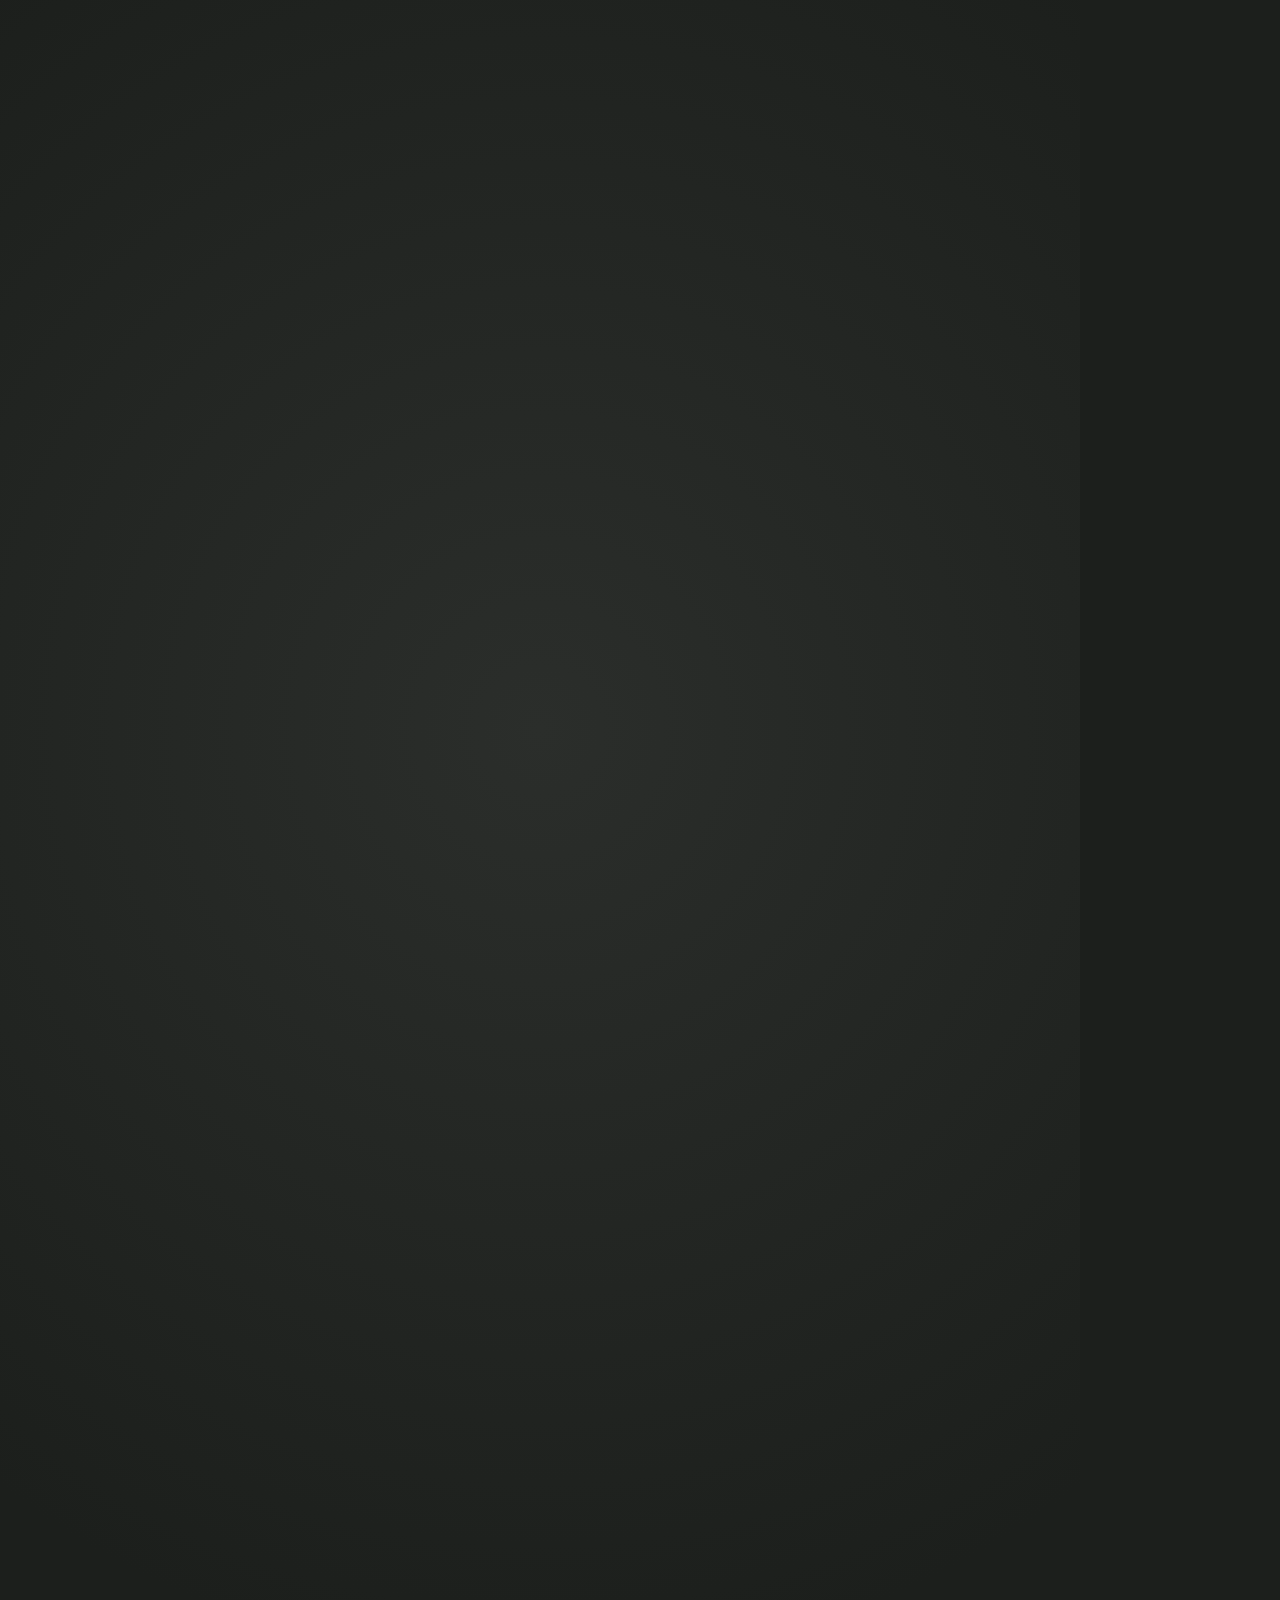
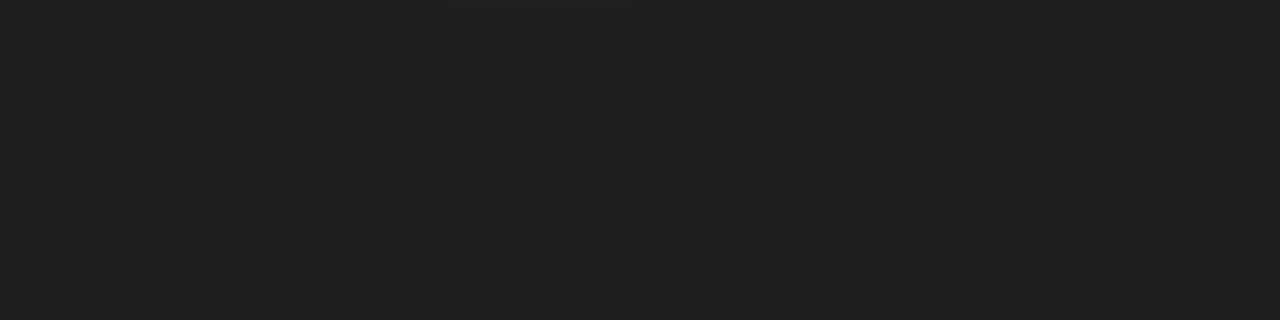
==== promo/comp-15s.html @ 654b8353 "feat: update site hero demo, theme toggle and try-a-question section Co-Authored-By: Claude Opus 5.5" ====
<!doctype html>
<html lang="zh-CN">
<head>
<meta charset="utf-8">
<title>Contexta 15s · 竖屏宣传短片</title>
<!--
  15 秒 1080×1920 竖屏短片的合成页。每一帧都是时间 t 的纯函数：window.__seek(t) 设置画面。
  一镜到底：Logo 的字标落成小程序顶栏 → 划走一个词 → 翻面 → 进入语境题 → 误选与辨析 → 学完印章 → 紫灰从印章处铺满全屏收尾。
  预览：在浏览器打开本文件，加 ?play 自动播放。
-->
<style>
@font-face { font-family: "Satoshi"; src: url("../assets/fonts/satoshi-latin-400-normal.woff2"); font-weight: 400; }
@font-face { font-family: "Satoshi"; src: url("../assets/fonts/satoshi-latin-500-normal.woff2"); font-weight: 500; }
@font-face { font-family: "Satoshi"; src: url("../assets/fonts/satoshi-latin-700-normal.woff2"); font-weight: 700; }
@font-face { font-family: "Satoshi"; src: url("../assets/fonts/satoshi-latin-900-normal.woff2"); font-weight: 900; }
@font-face { font-family: "Jaldi"; src: url("../assets/fonts/jaldi-latin-700-normal.woff2"); font-weight: 700; }
@font-face { font-family: "Tsanger YuYang"; src: url("fonts/tsanger-yuyang-400.subset.woff2"); font-weight: 400; }
@font-face { font-family: "Tsanger YuYang"; src: url("fonts/tsanger-yuyang-700.subset.woff2"); font-weight: 700; }

:root {
  --ivory: #fcf9e8; --canvas: #252825; --outside: #1c1f1c; --surface: #2e312e; --surface-muted: #363a36;
  --ink: #f3f4ef; --ink-2: #c7cbc4; --ink-3: #a5aca3; --line: #4b504b; --line-strong: #687068;
  --accent: #9a90ba; --accent-strong: #b8b0d4; --positive: #7bc7a4; --negative: #e0a095; --favourite: #e5a05c;
  --cn: "Tsanger YuYang", "PingFang SC", sans-serif;
  --en: "Satoshi", "Helvetica Neue", sans-serif;
}
* { box-sizing: border-box; margin: 0; padding: 0; }
html, body { width: 1080px; height: 1920px; overflow: hidden; background: var(--outside); }
body { font-family: var(--en); color: var(--ink); -webkit-font-smoothing: antialiased; }

#frame { position: relative; width: 1080px; height: 1920px; overflow: hidden; background: radial-gradient(120% 70% at 50% 38%, #2b2e2b 0%, var(--outside) 70%); }
#cam { position: absolute; inset: 0; transform-origin: 540px 480px; will-change: transform; }

/* 标题字幕 */
#caps { position: absolute; left: 0; right: 0; top: 150px; height: 240px; }
.cap { position: absolute; left: 0; right: 0; text-align: center; font: 700 84px/1.18 var(--cn); letter-spacing: -0.01em; color: var(--ink); opacity: 0; will-change: transform, opacity, filter; }
.cap small { display: block; margin-top: 18px; font: 400 40px/1.3 var(--cn); color: var(--ink-2); letter-spacing: 0.02em; }
.cap em { font-style: normal; color: var(--accent-strong); }

/* 开场 Logo */
#intro { position: absolute; left: 0; top: 0; width: 1080px; height: 1920px; pointer-events: none; }
#introMark { position: absolute; left: 400px; top: 640px; width: 280px; height: 280px; }
#introMark path { stroke-dasharray: 200; }
#introWord { position: absolute; left: 0; right: 0; top: 960px; text-align: center; font: 700 120px/1 "Jaldi", sans-serif; letter-spacing: 0.04em; color: var(--ivory); transform-origin: 540px 50%; }
#introCn { position: absolute; left: 0; right: 0; top: 1110px; text-align: center; font: 400 46px/1 var(--cn); letter-spacing: 0.3em; color: var(--ink-3); }

/* 手机 */
#phone { position: absolute; left: 50%; top: 440px; width: 390px; height: 860px; margin-left: -195px; transform-origin: 50% 0; }
.device { position: absolute; inset: -10px; border-radius: 62px; background: #111311; box-shadow: 0 60px 120px -30px rgba(0,0,0,.8), inset 0 0 0 2px #3a3d3a; }
.screen { position: absolute; inset: 0; border-radius: 52px; overflow: hidden; background: var(--canvas); }
.sb { height: 50px; display: flex; align-items: center; justify-content: space-between; padding: 6px 30px 0 34px; font: 700 15px/1 -apple-system, "Helvetica Neue", sans-serif; color: var(--ink); }
.sb__island { position: absolute; left: 50%; top: 11px; width: 118px; height: 34px; margin-left: -59px; border-radius: 20px; background: #000; }
.sb__icons { display: flex; gap: 6px; align-items: center; }
.sb__bat { width: 25px; height: 12px; border: 1.5px solid var(--ink-2); border-radius: 4px; padding: 1.5px; } .sb__bat i { display: block; height: 100%; width: 70%; background: var(--ink); border-radius: 1.5px; }
.nav { position: relative; height: 44px; display: flex; align-items: center; justify-content: center; }
.nav__brand { font: 700 23px/1 "Jaldi", sans-serif; letter-spacing: 0.04em; color: var(--ink); padding-top: 3px; }
.capsule { position: absolute; right: 10px; top: 6px; width: 87px; height: 32px; border-radius: 16px; border: 1px solid rgba(255,255,255,.18); background: rgba(0,0,0,.18); display: flex; align-items: center; }
.capsule span { flex: 1; display: flex; justify-content: center; align-items: center; gap: 3px; }
.capsule span + span { border-left: 1px solid rgba(255,255,255,.2); height: 18px; }
.capsule i { width: 4px; height: 4px; border-radius: 50%; background: var(--ink); }
.capsule b { width: 16px; height: 16px; border: 2px solid var(--ink); border-radius: 50%; position: relative; } .capsule b::after { content: ""; position: absolute; inset: 3px; border-radius: 50%; background: var(--ink); }

.status { height: 32px; margin: 18px 18px 12px; display: flex; justify-content: flex-end; align-items: center; gap: 4px; font: 700 13px/1 var(--en); color: var(--ink-2); }
.status__book { font-family: var(--cn); color: var(--accent-strong); font-weight: 700; }
.status__num { color: var(--accent-strong); font-weight: 900; display: inline-block; min-width: 3ch; text-align: center; font-variant-numeric: tabular-nums; }

.stage { position: absolute; left: 14px; right: 14px; top: 156px; height: 590px; perspective: 1400px; }
.layer { position: absolute; top: 0; bottom: 18px; border: 1px solid var(--line); border-radius: 16px; background: var(--surface); }
.layer--b { left: 10px; right: 10px; transform: translateY(16px); background: #262926; }
.layer--m { left: 5px; right: 5px; transform: translateY(8px); background: #2a2d2a; }
.card { position: absolute; left: 0; right: 0; top: 0; bottom: 18px; transform-style: preserve-3d; will-change: transform; }
.face { position: absolute; inset: 0; border-radius: 16px; background: var(--surface); border: 1px solid var(--line); overflow: hidden; backface-visibility: hidden; -webkit-backface-visibility: hidden; box-shadow: 0 24px 40px -24px rgba(0,0,0,.7); }
.front { display: grid; grid-template-rows: 60px 1fr 46px; padding: 8px 16px 12px; }
.front__top { display: flex; justify-content: flex-end; align-items: center; }
.front__word { align-self: center; text-align: center; font: 700 56px/1.1 var(--en); letter-spacing: -0.01em; }
.front__tip { text-align: center; font: 400 12px/1 var(--cn); color: var(--ink-3); align-self: center; letter-spacing: .02em; }
.back { transform: rotateY(180deg); }
.ico { width: 22px; height: 22px; fill: none; stroke: currentColor; stroke-width: 1.7; stroke-linecap: round; stroke-linejoin: round; }
.heart { color: var(--ink-2); } .heart.on { color: var(--favourite); fill: var(--favourite); }

.pane { position: absolute; inset: 0; padding: 18px 18px 16px; display: flex; flex-direction: column; }
.pane > * { flex-shrink: 0; }
.def__head { display: flex; justify-content: space-between; align-items: center; min-height: 44px; }
.def__word { font: 700 36px/1.15 var(--en); }
.def__phon { margin-top: 6px; font: 400 15px/1.5 -apple-system, "Helvetica Neue", sans-serif; color: var(--ink-2); }
.def__phon span { font: 400 12px/1 var(--cn); color: var(--ink-3); margin-right: 4px; }
.def__sense { margin-top: 20px; padding-top: 18px; border-top: 1px solid var(--line); font: 700 19px/1.5 var(--cn); }
.def__sense span { font: 700 14px/1 var(--en); color: var(--accent-strong); margin-right: 6px; }
.rel { margin-top: 16px; display: flex; justify-content: space-between; align-items: baseline; padding-bottom: 12px; border-bottom: 1px solid var(--line); }
.rel + .rel { margin-top: 12px; }
.rel b { font: 700 16px/1.3 var(--en); } .rel span { font: 400 14px/1.4 var(--cn); color: var(--ink-2); } .rel span i { font-style: normal; font-size: 11px; color: var(--ink-3); border: 1px solid var(--line-strong); border-radius: 5px; padding: 1px 6px; margin-right: 8px; }
.btn { margin-top: auto; height: 50px; border-radius: 15px; background: var(--accent); color: var(--canvas); display: flex; align-items: center; justify-content: center; font: 700 16px/1 var(--cn); will-change: transform; }
.btn b { font-family: var(--en); margin: 0 4px; }

.q__meta { display: flex; align-items: center; gap: 8px; font: 700 13px/1 var(--cn); }
.q__book { color: var(--accent-strong); } .q__tag { color: var(--ink-3); font-weight: 400; font-size: 11px; padding: 3px 6px; border: 1px solid var(--line); border-radius: 5px; }
.q__no { margin-left: auto; color: var(--ink-2); font-family: var(--en); }
.q__wrap { overflow: hidden; }
.q__passage { padding-top: 14px; font: 400 16px/1.62 var(--en); }
.mark { position: relative; font-weight: 900; }
.mark::before { content: ""; position: absolute; left: -1px; right: -1px; bottom: 1px; height: 30%; background: rgba(154,144,186,.5); transform-origin: 0 50%; transform: scaleX(var(--hl, 0)); z-index: -1; }
.q__passage { position: relative; z-index: 0; }
.q__prompt { margin-top: 12px; font: 700 16px/1.45 var(--en); }
.choices { margin-top: 12px; display: grid; gap: 8px; }
.choice { position: relative; height: 46px; display: flex; align-items: center; gap: 12px; padding: 0 14px; border: 1px solid var(--line); border-radius: 12px; font: 500 16px/1 var(--en); background: var(--surface); }
.choice > b { font: 700 13px/1 var(--en); color: var(--ink-3); width: 12px; }
.choice .st { margin-left: auto; display: flex; opacity: 0; }
.choice .st .ico { width: 20px; height: 20px; stroke-width: 2.2; }
.compare { margin-top: 12px; padding: 13px 15px; border-radius: 12px; background: var(--surface-muted); font: 400 14px/1.6 var(--cn); color: var(--ink-2); opacity: 0; }
.compare p:first-child { font: 700 13px/1 var(--cn); color: var(--accent-strong); margin-bottom: 8px; }
.compare b { font: 700 14px/1 var(--en); color: var(--ink); }

.done { position: absolute; inset: 0; display: flex; flex-direction: column; align-items: center; justify-content: center; background: rgba(46,49,46,.97); opacity: 0; }
.done img { width: 150px; height: 150px; }
.done__word { margin-top: 18px; font: 700 34px/1.1 var(--en); }
.done__note { margin-top: 6px; font: 400 15px/1.4 var(--cn); color: var(--ink-2); }

.tabbar { position: absolute; left: 0; right: 0; bottom: 0; height: 84px; border-top: 1px solid var(--line); background: var(--surface); display: flex; padding: 8px 10px 26px; }
.tabbar span { flex: 1; display: flex; flex-direction: column; align-items: center; gap: 4px; font: 400 11px/1 var(--cn); color: var(--ink-3); }
.tabbar span.on { color: var(--accent-strong); }
.tabbar .ico { width: 22px; height: 22px; }

/* 手指 */
#finger { position: absolute; left: 0; top: 0; width: 84px; height: 84px; margin: -42px 0 0 -42px; border-radius: 50%; background: rgba(252,249,232,.28); box-shadow: 0 0 0 3px rgba(252,249,232,.55), 0 10px 30px rgba(0,0,0,.35); opacity: 0; will-change: transform, opacity; }
#ripple { position: absolute; left: 0; top: 0; width: 84px; height: 84px; margin: -42px 0 0 -42px; border-radius: 50%; border: 4px solid rgba(252,249,232,.7); opacity: 0; }

/* 收尾 */
#flood { position: absolute; left: 0; top: 0; width: 10px; height: 10px; border-radius: 50%; background: var(--accent); transform: scale(0); }
#end { position: absolute; inset: 0; display: flex; flex-direction: column; align-items: center; justify-content: center; color: var(--canvas); opacity: 0; }
#end svg { width: 200px; height: 200px; }
#end .w { margin-top: 30px; font: 700 110px/1 "Jaldi", sans-serif; letter-spacing: 0.04em; }
#end .c { margin-top: 18px; font: 700 52px/1 var(--cn); letter-spacing: 0.24em; padding-left: 0.24em; }
#end .line { margin-top: 90px; font: 700 62px/1.3 var(--cn); }
#end .search { margin-top: 56px; display: flex; align-items: center; gap: 20px; padding: 26px 44px; border-radius: 999px; background: var(--canvas); color: var(--ink); font: 400 40px/1 var(--cn); }
#end .search b { font-weight: 700; color: var(--accent-strong); }
#end .search svg { width: 44px; height: 44px; stroke: var(--ink-2); }
</style>
</head>
<body>
<div id="frame">
  <div id="cam">

    <div id="phone">
      <div class="device"></div>
      <div class="screen">
        <div class="sb"><span>9:41</span><div class="sb__island"></div><span class="sb__icons">
          <svg width="18" height="12" viewBox="0 0 18 12"><g fill="#f3f4ef"><rect x="0" y="8" width="3" height="4" rx="1"/><rect x="5" y="5.5" width="3" height="6.5" rx="1"/><rect x="10" y="3" width="3" height="9" rx="1"/><rect x="15" y="0" width="3" height="12" rx="1"/></g></svg>
          <span class="sb__bat"><i></i></span></span></div>
        <div class="nav"><span class="nav__brand" id="navBrand">Contexta</span><div class="capsule"><span><i></i><i></i><i></i></span><span><b></b></span></div></div>
        <div class="status"><span class="status__book">托福语境练习 ·</span> <span class="status__num" id="num">127</span> / 1600</div>

        <div class="stage">
          <div class="layer layer--b"></div>
          <div class="layer layer--m"></div>
          <!-- 被划走的上一张卡 -->
          <div class="card" id="cardSkip"><div class="face front">
            <div class="front__top"><svg class="ico heart" viewBox="0 0 24 24"><path d="M12 20.5s-7.5-4.6-7.5-10.2A4.3 4.3 0 0 1 12 7.6a4.3 4.3 0 0 1 7.5 2.7C19.5 15.9 12 20.5 12 20.5Z"/></svg></div>
            <div class="front__word">deliberate</div>
            <div class="front__tip">「 轻触查看语境 · 上滑跳过 」</div>
          </div></div>
          <div class="card" id="card">
            <div class="face front">
              <div class="front__top"><svg class="ico heart" viewBox="0 0 24 24"><path d="M12 20.5s-7.5-4.6-7.5-10.2A4.3 4.3 0 0 1 12 7.6a4.3 4.3 0 0 1 7.5 2.7C19.5 15.9 12 20.5 12 20.5Z"/></svg></div>
              <div class="front__word">prized</div>
              <div class="front__tip">「 轻触查看语境 · 上滑跳过 」</div>
            </div>
            <div class="face back">
              <div class="pane" id="def">
                <div class="def__head"><span class="def__word">prized</span><svg class="ico heart" viewBox="0 0 24 24"><path d="M12 20.5s-7.5-4.6-7.5-10.2A4.3 4.3 0 0 1 12 7.6a4.3 4.3 0 0 1 7.5 2.7C19.5 15.9 12 20.5 12 20.5Z"/></svg></div>
                <p class="def__phon"><span>英</span> [praɪzd]　<span>美</span> [praɪzd]</p>
                <p class="def__sense"><span>adj.</span>珍贵的；备受重视的</p>
                <div class="rel"><b>prize</b><span><i>词族</i>珍视；奖项</span></div>
                <div class="rel"><b>highly prized</b><span><i>搭配</i>备受珍视的</span></div>
                <div class="btn" id="startBtn">开始学习 · <b>6</b> 道题</div>
              </div>
              <div class="pane" id="q" style="opacity:0">
                <div class="q__meta"><span class="q__book">托福语境练习</span><span class="q__tag">非官方内容</span><span class="q__no">3 / 6</span></div>
                <div class="q__wrap" id="qwrap"><p class="q__passage">The library keeps several handwritten field journals in a climate-controlled room because researchers still consider them highly <span class="mark" id="mark">prized</span> records of the region’s early plant life.</p></div>
                <p class="q__prompt">The word “prized” in the passage is closest in meaning to:</p>
                <div class="choices">
                  <div class="choice" id="chA"><b>A</b>valued<span class="st"><svg class="ico" viewBox="0 0 24 24"><path d="m5 12.5 4.5 4.5L19 7.5"/></svg></span></div>
                  <div class="choice" id="chB"><b>B</b>universal</div>
                  <div class="choice" id="chC"><b>C</b>uncommon<span class="st"><svg class="ico" viewBox="0 0 24 24"><path d="M6.5 6.5l11 11M17.5 6.5l-11 11"/></svg></span></div>
                  <div class="choice" id="chD"><b>D</b>preserved</div>
                </div>
                <div class="compare" id="compare"><p>最强迷惑项对比</p><p><b>uncommon</b> 只说“不常见”；<b>prized</b> 强调“被珍惜、被认为有价值”，对应 valued。</p></div>
              </div>
              <div class="done" id="done"><img id="stamp" src="../assets/img/completion-stamp.webp" alt=""><p class="done__word">prized</p><p class="done__note">题组完成 · 已计入学完</p></div>
            </div>
          </div>
        </div>

        <div class="tabbar">
          <span><svg class="ico" viewBox="0 0 24 24"><path d="M12 20.5s-7.5-4.6-7.5-10.2A4.3 4.3 0 0 1 12 7.6a4.3 4.3 0 0 1 7.5 2.7C19.5 15.9 12 20.5 12 20.5Z"/></svg>收藏</span>
          <span class="on"><svg class="ico" viewBox="0 0 24 24"><path d="M4 8.5 12 4l8 4.5-8 4.5-8-4.5Z"/><path d="m4 12.5 8 4.5 8-4.5M4 16.5 12 21l8-4.5"/></svg>学习</span>
          <span><svg class="ico" viewBox="0 0 24 24"><circle cx="12" cy="12" r="8.5"/><circle cx="12" cy="12" r="4.5"/><circle cx="12" cy="12" r="1" fill="currentColor"/></svg>今日</span>
          <span><svg class="ico" viewBox="0 0 24 24"><circle cx="12" cy="8.5" r="3.8"/><path d="M4.5 20c1.3-3.6 4.2-5.4 7.5-5.4s6.2 1.8 7.5 5.4"/></svg>我的</span>
        </div>
      </div>
    </div>

    <div id="ripple"></div>
    <div id="finger"></div>
  </div>

  <div id="caps">
      <div class="cap" data-c="0">选一个词<small>不想学，划走就换</small></div>
      <div class="cap" data-c="1">先认识它<small>音标 · 释义 · 搭配</small></div>
      <div class="cap" data-c="2">再放进<em>语境</em>里练<small>每个词，一组语境题</small></div>
      <div class="cap" data-c="3">选错了？<small>马上告诉你为什么</small></div>
      <div class="cap" data-c="4">这个词，学完了<small>进度只增不减</small></div>
    </div>

  <div id="intro">
    <svg id="introMark" viewBox="0 0 100 100">
      <g fill="none" stroke="#fcf9e8" stroke-linecap="round" transform="matrix(1.12 0 0 1.12 -6 -6)"><path id="arc" d="M69 26 A31 31 0 1 1 27 67" stroke-width="4.2"/></g>
      <g fill="#fcf9e8" transform="matrix(1.12 0 0 1.12 -6 -6)">
        <circle class="dot" cx="67" cy="34" r="3.4" opacity="0.42"/><circle class="dot" cx="58" cy="43" r="4.5" opacity="0.62"/><circle class="dot" cx="48" cy="53" r="5.6" opacity="0.82"/><circle class="dot" cx="36" cy="65" r="7.2"/>
      </g>
    </svg>
    <div id="introWord">Contexta</div>
    <div id="introCn">语境自修</div>
  </div>

  <div id="flood"></div>
  <div id="end">
    <svg viewBox="0 0 100 100"><g fill="none" stroke="#252825" stroke-linecap="round" transform="matrix(1.12 0 0 1.12 -6 -6)"><path d="M69 26 A31 31 0 1 1 27 67" stroke-width="4.2"/></g><g fill="#252825" transform="matrix(1.12 0 0 1.12 -6 -6)"><circle cx="67" cy="34" r="3.4" opacity="0.42"/><circle cx="58" cy="43" r="4.5" opacity="0.62"/><circle cx="48" cy="53" r="5.6" opacity="0.82"/><circle cx="36" cy="65" r="7.2"/></g></svg>
    <div class="w">Contexta</div>
    <div class="c">语境自修</div>
    <div class="line">把单词放回语境里练</div>
    <div class="search"><svg viewBox="0 0 24 24" fill="none" stroke-width="2" stroke-linecap="round"><circle cx="11" cy="11" r="6.5"/><path d="m16 16 4 4"/></svg>微信搜索 <b>语境自修</b></div>
  </div>
</div>

<script>
(() => {
  const $ = (id) => document.getElementById(id)
  const clamp = (v, a = 0, b = 1) => Math.min(b, Math.max(a, v))
  const lerp = (a, b, u) => a + (b - a) * u
  const seg = (t, a, b) => clamp((t - a) / (b - a))
  const outExpo = (u) => (u >= 1 ? 1 : 1 - Math.pow(2, -10 * u))
  const outQuart = (u) => 1 - Math.pow(1 - u, 4)
  const inOut = (u) => (u < 0.5 ? 8 * u ** 4 : 1 - Math.pow(-2 * u + 2, 4) / 2)
  const outBack = (u, s = 1.6) => 1 + (s + 1) * Math.pow(u - 1, 3) + s * Math.pow(u - 1, 2)
  // 阻尼弹簧：0→1，带一次轻微过冲
  const spring = (u, z = 0.55, w = 14) => (u <= 0 ? 0 : 1 - Math.exp(-z * w * u) * Math.cos(w * Math.sqrt(1 - z * z) * u))

  const S = 1.8                       // 手机缩放
  const PH = { x: 540 - 195 * S, y: 440 } // 手机左上角（帧坐标）
  const P = (x, y) => [PH.x + x * S, PH.y + y * S] // 屏幕坐标 → 帧坐标

  const caps = [...document.querySelectorAll('.cap')]
  const CAP_WINDOWS = [[2.15, 3.75], [3.75, 5.55], [5.55, 8.3], [8.3, 11.0], [11.0, 12.8]]

  // 手指路径关键帧：[时间, 屏幕x, 屏幕y, 按下]
  const FINGER = [
    [2.2, 300, 760, 0], [2.55, 195, 520, 0], [2.65, 195, 520, 1], [3.05, 195, 260, 1], [3.15, 205, 230, 0],
    [3.7, 205, 440, 0], [3.95, 195, 470, 0], [4.05, 195, 470, 1], [4.2, 195, 470, 0],
    [4.9, 220, 690, 0], [5.15, 195, 700, 0], [5.25, 195, 700, 1], [5.4, 195, 700, 0],
    [7.2, 260, 640, 0], [7.75, 120, 0, 0], [7.85, 120, 0, 1], [8.0, 120, 0, 0], [8.7, 330, 900, 0],
  ]
  let choiceCY = 0

  function finger(t) {
    if (t < FINGER[0][0] || t > FINGER[FINGER.length - 1][0]) return null
    let i = 0
    while (i < FINGER.length - 2 && t > FINGER[i + 1][0]) i++
    const [t0, x0, y0r, p0] = FINGER[i], [t1, x1, y1r, p1] = FINGER[i + 1]
    const y0 = y0r === 0 ? choiceCY : y0r, y1 = y1r === 0 ? choiceCY : y1r
    const u = inOut(seg(t, t0, t1))
    const press = p0 && p1 ? 1 : lerp(p0, p1, u)
    return { x: lerp(x0, x1, u), y: lerp(y0, y1, u), press }
  }

  function seek(t) {
    // ---- 开场：Logo 描线、点聚合，字标落成小程序顶栏 ----
    const arc = outQuart(seg(t, 0.1, 0.9))
    $('arc').style.strokeDashoffset = 200 * (1 - arc)
    document.querySelectorAll('.dot').forEach((d, i) => {
      const u = spring(seg(t, 0.45 + i * 0.1, 1.1 + i * 0.1) * 1.1)
      d.style.transformOrigin = d.getAttribute('cx') + 'px ' + d.getAttribute('cy') + 'px'
      d.style.transform = `scale(${u})`
    })
    const wIn = outExpo(seg(t, 0.75, 1.3))
    const fly = inOut(seg(t, 1.45, 2.25))
    const [bx, by] = P(195, 50 + 22)
    const word = $('introWord')
    const s1 = lerp(1, 23 * S / 120, fly)
    word.style.opacity = wIn
    word.style.transform = `translate(0, ${lerp(0, by - 1020, fly) + (1 - wIn) * 30}px) scale(${s1})`
    $('introMark').style.opacity = 1 - outQuart(seg(t, 1.45, 1.85))
    $('introMark').style.transform = `translateY(${-fly * 120}px) scale(${1 - fly * 0.3})`
    $('introCn').style.opacity = wIn * (1 - outQuart(seg(t, 1.4, 1.75)))
    $('intro').style.visibility = t > 2.3 ? 'hidden' : 'visible'
    $('navBrand').style.opacity = t > 2.25 ? 1 : 0

    // 手机从字标周围生长出来
    const grow = outExpo(seg(t, 1.5, 2.4))
    const phone = $('phone')
    phone.style.opacity = grow
    phone.style.transform = `translateY(${(1 - grow) * 140}px) scale(${S * lerp(0.92, 1, grow)})`

    // ---- 字幕 ----
    caps.forEach((c, i) => {
      const [a, b] = CAP_WINDOWS[i]
      const inU = outExpo(seg(t, a, a + 0.5)), outU = outQuart(seg(t, b - 0.3, b))
      const last = i === caps.length - 1
      const o = inU * (1 - (last ? outQuart(seg(t, 12.75, 13.1)) : outU))
      c.style.opacity = o
      c.style.transform = `translateY(${(1 - inU) * 40 - outU * 30}px)`
      c.style.filter = `blur(${(1 - inU) * 8 + outU * 6}px)`
    })

    // ---- 划走 deliberate ----
    const drag = inOut(seg(t, 2.65, 3.05)), throwU = outQuart(seg(t, 3.0, 3.45))
    $('cardSkip').style.transform = `translateY(${-drag * 150 - throwU * 760}px) rotate(${-drag * 3 - throwU * 6}deg)`
    $('cardSkip').style.opacity = 1 - seg(t, 3.25, 3.45)
    $('cardSkip').style.visibility = t > 3.45 ? 'hidden' : 'visible'
    const rise = outExpo(seg(t, 3.0, 3.6))
    const card = $('card')

    // ---- 翻面 ----
    const flip = seg(t, 4.05, 4.75)
    const flipE = flip <= 0 ? 0 : spring(flip * 1.25, 0.72, 11)
    const lift = Math.sin(Math.PI * clamp(flip)) * 30
    card.style.transform = `translateY(${(1 - rise) * 16}px) scale(${lerp(0.97, 1, rise)}) translateZ(${lift}px) rotateY(${flipE * 180}deg)`
    card.style.visibility = t < 2.9 ? 'hidden' : 'visible'

    // ---- 按下「开始学习」→ 题目 ----
    const btnPress = t > 5.25 && t < 5.45 ? 1 : 0
    $('startBtn').style.transform = `scale(${1 - btnPress * 0.04})`
    const toQ = outExpo(seg(t, 5.4, 6.0))
    $('def').style.opacity = 1 - toQ
    $('def').style.transform = `translateY(${-toQ * 18}px)`
    $('def').style.filter = `blur(${toQ * 5}px)`
    const q = $('q')
    q.style.opacity = toQ
    q.style.transform = `translateY(${(1 - toQ) * 26}px)`
    $('mark').style.setProperty('--hl', outQuart(seg(t, 6.25, 6.85)))

    // ---- 作答 ----
    const rect = $('chC').getBoundingClientRect()
    const sRect = phone.querySelector('.screen').getBoundingClientRect()
    const sc = sRect.width / 390
    choiceCY = (rect.top + rect.height / 2 - sRect.top) / sc
    const wrong = t >= 7.85, right = t >= 8.25
    const C = $('chC'), A = $('chA')
    C.style.borderColor = wrong ? 'var(--negative)' : ''
    C.style.color = wrong ? 'var(--negative)' : ''
    C.style.background = wrong ? 'rgba(224,160,149,.08)' : ''
    C.querySelector('b').style.color = wrong ? 'inherit' : ''
    C.querySelector('.st').style.opacity = wrong ? 1 : 0
    C.querySelector('.st').style.transform = `scale(${wrong ? outBack(seg(t, 7.85, 8.15)) : 0.4})`
    C.style.transform = `translateX(${wrong ? Math.sin((t - 7.85) * 40) * 6 * (1 - seg(t, 7.85, 8.25)) : 0}px)`
    A.style.borderColor = right ? 'var(--positive)' : ''
    A.style.color = right ? 'var(--positive)' : ''
    A.style.background = right ? 'rgba(123,199,164,.08)' : ''
    A.querySelector('b').style.color = right ? 'inherit' : ''
    A.querySelector('.st').style.opacity = right ? 1 : 0
    A.querySelector('.st').style.transform = `scale(${right ? outBack(seg(t, 8.25, 8.55)) : 0.4})`
    const dim = outQuart(seg(t, 8.25, 8.6))
    $('chB').style.opacity = $('chD').style.opacity = 1 - dim * 0.45
    const col = inOut(seg(t, 8.6, 9.2))
    const qw = $('qwrap'); qw.style.height = ''; const natural = qw.scrollHeight
    qw.style.height = t < 8.6 ? '' : `${lerp(natural, 0, col)}px`
    $('qwrap').style.opacity = 1 - col
    const cmp = outExpo(seg(t, 9.0, 9.6))
    $('compare').style.opacity = cmp
    $('compare').style.transform = `translateY(${(1 - cmp) * 24}px)`

    // ---- 学完 ----
    const done = outQuart(seg(t, 11.05, 11.4))
    $('done').style.opacity = done
    const st = seg(t, 11.2, 11.75)
    $('stamp').style.opacity = clamp(st * 4)
    $('stamp').style.transform = `scale(${lerp(1.9, 1, spring(st, 0.5, 13))}) rotate(${lerp(-18, -8, outQuart(st))}deg)`
    const num = $('num')
    const bump = seg(t, 11.7, 12.1)
    num.textContent = t >= 11.7 ? '128' : '127'
    num.style.transform = `translateY(${t >= 11.7 ? (1 - outBack(bump)) * 10 : 0}px)`
    num.style.opacity = t >= 11.7 ? clamp(bump * 3) : 1

    // ---- 镜头 ----
    const pushQ = inOut(seg(t, 5.5, 6.3)) - inOut(seg(t, 10.6, 11.2))
    const pushC = inOut(seg(t, 9.1, 9.9)) - inOut(seg(t, 10.4, 11.0))
    const settle = (t > 7.85 && t < 8.3) ? Math.sin((t - 7.85) * 50) * 3 * (1 - seg(t, 7.85, 8.3)) : 0
    const drift = Math.sin(t * 0.9) * 4
    const camS = 1 + pushQ * 0.06 + pushC * 0.08
    const camY = -pushQ * 10 - pushC * 40 + drift
    $('cam').style.transform = `translate(${settle}px, ${camY}px) scale(${camS})`

    // ---- 手指 ----
    const f = finger(t)
    const fe = $('finger'), rp = $('ripple')
    if (f) {
      const [fx, fy] = P(f.x, f.y)
      const vis = clamp(Math.min(seg(t, FINGER[0][0], FINGER[0][0] + 0.25), 1 - seg(t, 8.4, 8.7)))
      fe.style.opacity = vis
      fe.style.transform = `translate(${fx}px, ${fy}px) scale(${1 - f.press * 0.18})`
    } else fe.style.opacity = 0
    const taps = [2.65, 4.05, 5.25, 7.85]
    const last = taps.filter((x) => t >= x).pop()
    if (last !== undefined && t - last < 0.5) {
      const u = (t - last) / 0.5
      const fk = finger(last)
      const [rx, ry] = P(fk.x, fk.y)
      rp.style.opacity = (1 - u) * 0.9
      rp.style.transform = `translate(${rx}px, ${ry}px) scale(${0.6 + outQuart(u) * 1.6})`
    } else rp.style.opacity = 0

    // ---- 收尾：紫灰从印章处铺满全屏 ----
    const fl = inOut(seg(t, 12.8, 13.55))
    const stampR = $('stamp').getBoundingClientRect()
    const fx = stampR.left + stampR.width / 2, fy = stampR.top + stampR.height / 2
    const flood = $('flood')
    flood.style.left = fx - 5 + 'px'
    flood.style.top = fy - 5 + 'px'
    flood.style.transform = `scale(${fl * 460})`
    const end = $('end')
    const eu = outExpo(seg(t, 13.15, 13.8))
    end.style.opacity = eu
    end.style.transform = `translateY(${(1 - eu) * 40}px)`
    ;[...end.children].forEach((el, i) => {
      const u = outExpo(seg(t, 13.15 + i * 0.08, 13.8 + i * 0.08))
      el.style.opacity = u
      el.style.transform = `translateY(${(1 - u) * 36}px)`
    })
  }

  window.__seek = seek
  window.__duration = 15
  window.__ready = document.fonts.ready.then(() => new Promise((r) => {
    const img = $('stamp'); if (img.complete) r(); else img.onload = r
  }))
  seek(0)
  if (location.search.includes('play')) {
    const t0 = performance.now()
    const tick = () => { const t = ((performance.now() - t0) / 1000) % 15; seek(t); requestAnimationFrame(tick) }
    requestAnimationFrame(tick)
  }
})()
</script>
</body>
</html>
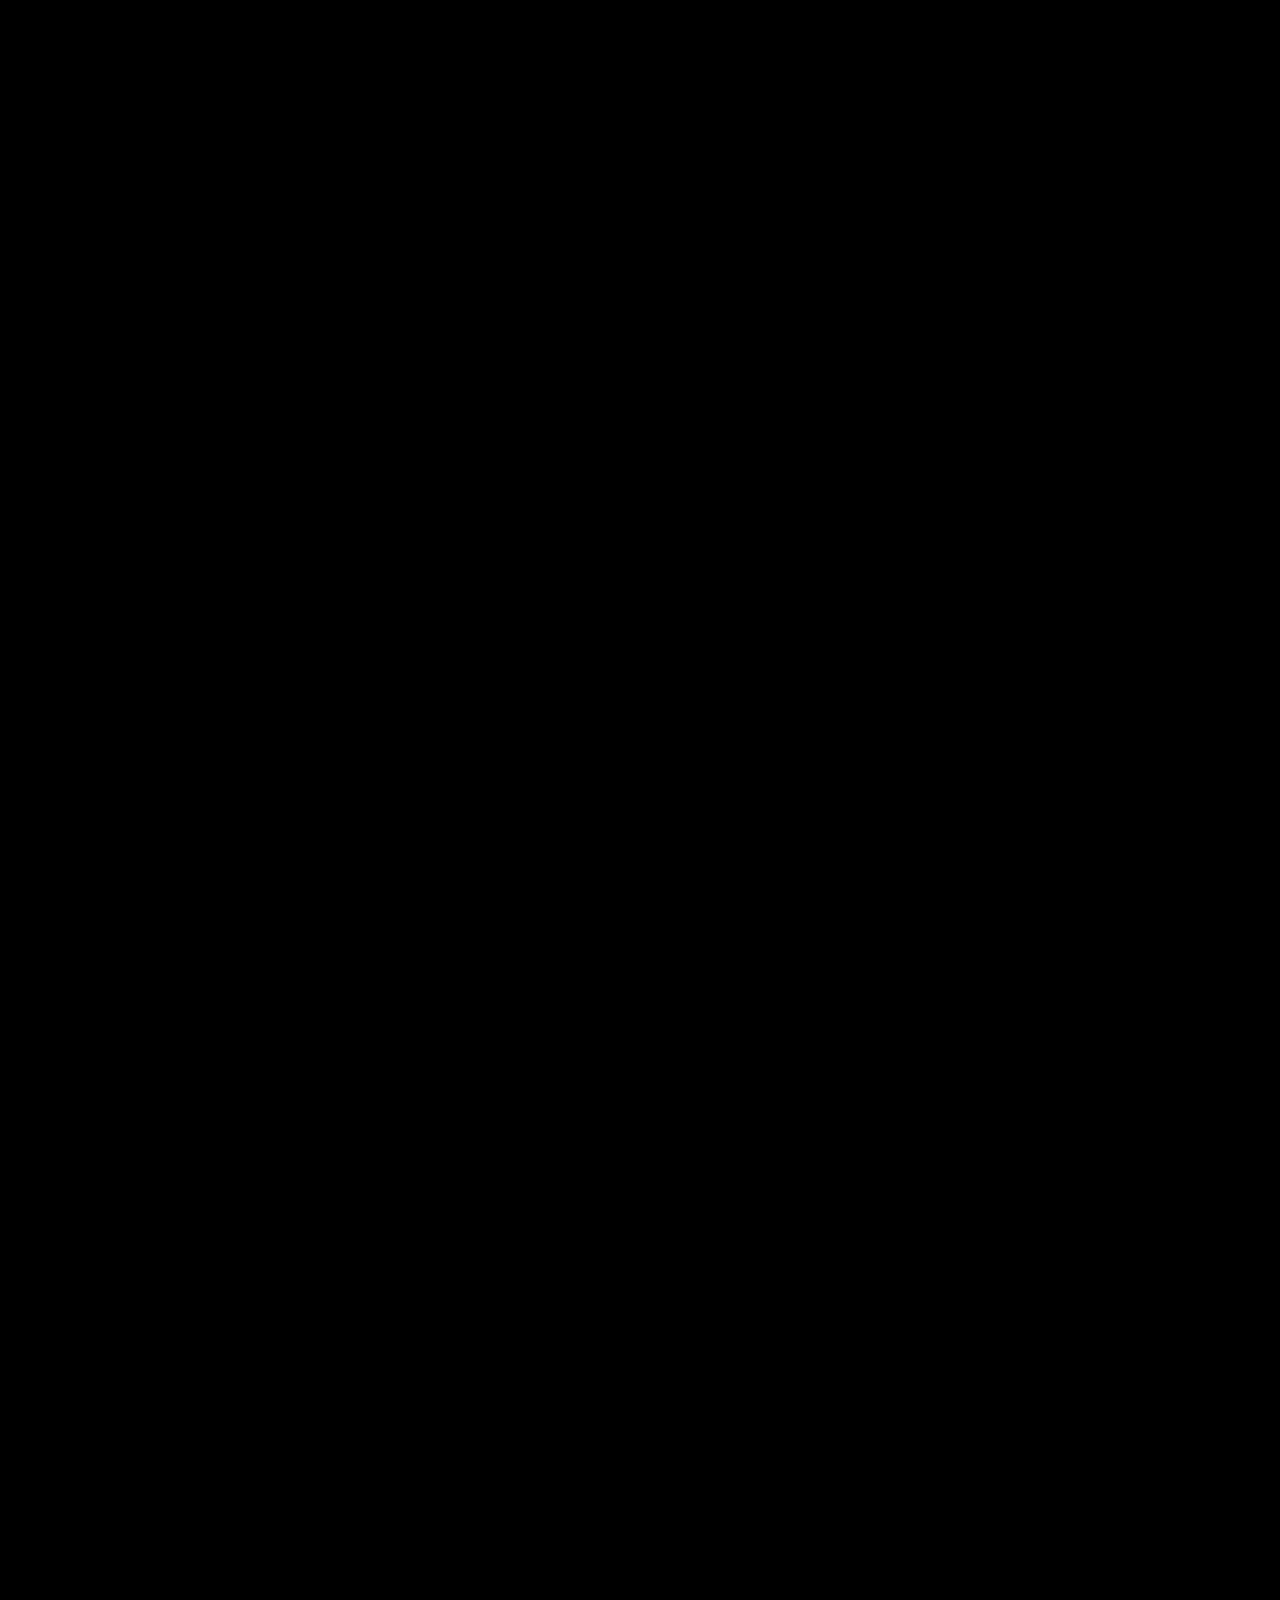
==== commit 0a77f6ff: "feat: add 30s buddy promo video (v4) and keep earlier cuts - comp-v4.html / audio-v4.py: learning-bu" ====
--- a/promo/comp-15s.html
+++ b/promo/comp-15s.html
@@ -2,11 +2,13 @@
 <html lang="zh-CN">
 <head>
 <meta charset="utf-8">
-<title>Contexta 15s · 竖屏宣传短片</title>
+<title>Contexta 15s · 竖屏宣传短片 v2</title>
 <!--
-  15 秒 1080×1920 竖屏短片的合成页。每一帧都是时间 t 的纯函数：window.__seek(t) 设置画面。
-  一镜到底：Logo 的字标落成小程序顶栏 → 划走一个词 → 翻面 → 进入语境题 → 误选与辨析 → 学完印章 → 紫灰从印章处铺满全屏收尾。
-  预览：在浏览器打开本文件，加 ?play 自动播放。
+  15 秒 1080×1920 竖屏短片 v2。每一帧都是时间 t 的纯函数：window.__seek(t)。
+  一镜到底：满屏 evidence → 拉远成句中一词 → 3 秒判断「是动词吗」→ 揭晓主谓宾
+  → 马克笔扩成色块，三句真实语境快切 → 最后一句收进小程序 → 误选与辨析 → 紫灰铺满收尾。
+  句子与题目全部取自 contexta-server 本地库中已审核（approved）的 evidence / analyze 内容。
+  预览：浏览器打开本文件并加 ?play。
 -->
 <style>
 @font-face { font-family: "Satoshi"; src: url("../assets/fonts/satoshi-latin-400-normal.woff2"); font-weight: 400; }
@@ -20,216 +22,171 @@
 :root {
   --ivory: #fcf9e8; --canvas: #252825; --outside: #1c1f1c; --surface: #2e312e; --surface-muted: #363a36;
   --ink: #f3f4ef; --ink-2: #c7cbc4; --ink-3: #a5aca3; --line: #4b504b; --line-strong: #687068;
-  --accent: #9a90ba; --accent-strong: #b8b0d4; --positive: #7bc7a4; --negative: #e0a095; --favourite: #e5a05c;
+  --accent: #9a90ba; --accent-strong: #b8b0d4; --positive: #7bc7a4; --negative: #e0a095;
   --cn: "Tsanger YuYang", "PingFang SC", sans-serif;
   --en: "Satoshi", "Helvetica Neue", sans-serif;
 }
 * { box-sizing: border-box; margin: 0; padding: 0; }
-html, body { width: 1080px; height: 1920px; overflow: hidden; background: var(--outside); }
+html, body { width: 1080px; height: 1920px; overflow: hidden; background: #000; }
 body { font-family: var(--en); color: var(--ink); -webkit-font-smoothing: antialiased; }
-
-#frame { position: relative; width: 1080px; height: 1920px; overflow: hidden; background: radial-gradient(120% 70% at 50% 38%, #2b2e2b 0%, var(--outside) 70%); }
-#cam { position: absolute; inset: 0; transform-origin: 540px 480px; will-change: transform; }
-
-/* 标题字幕 */
-#caps { position: absolute; left: 0; right: 0; top: 150px; height: 240px; }
-.cap { position: absolute; left: 0; right: 0; text-align: center; font: 700 84px/1.18 var(--cn); letter-spacing: -0.01em; color: var(--ink); opacity: 0; will-change: transform, opacity, filter; }
-.cap small { display: block; margin-top: 18px; font: 400 40px/1.3 var(--cn); color: var(--ink-2); letter-spacing: 0.02em; }
-.cap em { font-style: normal; color: var(--accent-strong); }
-
-/* 开场 Logo */
-#intro { position: absolute; left: 0; top: 0; width: 1080px; height: 1920px; pointer-events: none; }
-#introMark { position: absolute; left: 400px; top: 640px; width: 280px; height: 280px; }
-#introMark path { stroke-dasharray: 200; }
-#introWord { position: absolute; left: 0; right: 0; top: 960px; text-align: center; font: 700 120px/1 "Jaldi", sans-serif; letter-spacing: 0.04em; color: var(--ivory); transform-origin: 540px 50%; }
-#introCn { position: absolute; left: 0; right: 0; top: 1110px; text-align: center; font: 400 46px/1 var(--cn); letter-spacing: 0.3em; color: var(--ink-3); }
-
-/* 手机 */
-#phone { position: absolute; left: 50%; top: 440px; width: 390px; height: 860px; margin-left: -195px; transform-origin: 50% 0; }
+#frame { position: relative; width: 1080px; height: 1920px; overflow: hidden; background: var(--canvas); }
+.hl { position: relative; font-weight: 900; z-index: 0; }
+.hl::before { content: ""; position: absolute; left: -0.06em; right: -0.06em; bottom: 0.06em; height: 0.3em; background: var(--hlc, rgba(154,144,186,.55)); transform-origin: 0 50%; transform: scaleX(var(--hl, 0)); z-index: -1; }
+
+/* ---------- 钩子 ---------- */
+#hook { position: absolute; inset: 0; }
+#hookCap { position: absolute; left: 0; right: 0; top: 520px; text-align: center; font: 700 68px/1.2 var(--cn); }
+#nTag { position: absolute; left: 0; right: 0; top: 1150px; text-align: center; }
+.tag { display: inline-flex; align-items: baseline; gap: 14px; padding: 16px 30px; border-radius: 999px; border: 2px solid var(--line-strong); font: 700 44px/1 var(--cn); color: var(--ink); background: var(--canvas); white-space: nowrap; }
+.tag i { font: 700 40px/1 var(--en); font-style: normal; color: var(--accent-strong); }
+#cap2 { position: absolute; left: 0; right: 0; top: 340px; text-align: center; font: 700 68px/1.2 var(--cn); }
+#sentWrap { position: absolute; left: 80px; top: 600px; width: 920px; font: 500 58px/1.8 var(--en); color: var(--ink); will-change: transform; }
+#sw { display: inline-block; }
+.lab { position: absolute; font: 700 32px/1 var(--cn); color: var(--accent-strong); white-space: nowrap; }
+.uline { position: absolute; height: 5px; border-radius: 3px; background: var(--accent); transform-origin: 0 50%; opacity: 0; }
+
+#tf { position: absolute; left: 0; right: 0; top: 1250px; text-align: center; }
+#tf h3 { font: 700 62px/1.2 var(--cn); }
+#tf h3 b { font: 900 62px/1 var(--en); color: var(--accent-strong); }
+.pills { margin-top: 64px; display: flex; justify-content: center; gap: 40px; }
+.pill { position: relative; width: 380px; height: 150px; border-radius: 40px; border: 3px solid var(--line-strong); display: flex; align-items: center; justify-content: center; gap: 18px; font: 700 64px/1 var(--cn); background: var(--surface); }
+.pill svg { width: 52px; height: 52px; fill: none; stroke: currentColor; stroke-width: 3; stroke-linecap: round; stroke-linejoin: round; display: none; }
+.timer { margin: 60px auto 0; width: 560px; height: 10px; border-radius: 6px; background: var(--surface-muted); overflow: hidden; }
+.timer i { display: block; height: 100%; background: var(--accent); transform-origin: 0 50%; }
+#count { position: absolute; left: 0; right: 0; top: 1660px; text-align: center; font: 900 120px/1 var(--en); color: var(--accent-strong); }
+#trans { position: absolute; left: 90px; right: 90px; top: 1320px; font: 400 52px/1.6 var(--cn); color: var(--ink-2); }
+#trans b { color: var(--ink); font-weight: 700; }
+
+/* ---------- 快切色块 ---------- */
+.card { position: absolute; inset: 0; clip-path: circle(0px at 540px 960px); visibility: hidden; }
+.card .s { position: absolute; left: 80px; width: 920px; top: 620px; font: 500 64px/1.42 var(--en); }
+.card .t { position: absolute; left: 80px; top: 1280px; }
+.card .tag { border-color: currentColor; background: transparent; color: inherit; }
+.card .tag i { color: inherit; }
+#cA { background: var(--accent); color: var(--canvas); --hlc: rgba(252,249,232,.6); }
+#cB { background: var(--ivory); color: var(--canvas); --hlc: rgba(154,144,186,.55); }
+#cC { background: var(--canvas); color: var(--ink); }
+#montCap { position: absolute; left: 0; right: 0; top: 330px; display: flex; justify-content: center; }
+#montCap span { padding: 22px 40px; border-radius: 999px; background: var(--canvas); color: var(--ink); font: 700 50px/1 var(--cn); box-shadow: 0 16px 40px -16px rgba(0,0,0,.5); }
+
+/* ---------- 手机 ---------- */
+#phoneCap { position: absolute; left: 0; right: 0; top: 130px; text-align: center; font: 700 72px/1.2 var(--cn); }
+#phoneCap small { display: block; margin-top: 14px; font: 400 42px/1.3 var(--cn); color: var(--ink-2); }
+#phone { position: absolute; left: 50%; top: 400px; width: 390px; height: 860px; margin-left: -195px; transform-origin: 50% 0; visibility: hidden; }
 .device { position: absolute; inset: -10px; border-radius: 62px; background: #111311; box-shadow: 0 60px 120px -30px rgba(0,0,0,.8), inset 0 0 0 2px #3a3d3a; }
 .screen { position: absolute; inset: 0; border-radius: 52px; overflow: hidden; background: var(--canvas); }
-.sb { height: 50px; display: flex; align-items: center; justify-content: space-between; padding: 6px 30px 0 34px; font: 700 15px/1 -apple-system, "Helvetica Neue", sans-serif; color: var(--ink); }
+.sb { height: 50px; display: flex; align-items: center; justify-content: space-between; padding: 6px 30px 0 34px; font: 700 15px/1 -apple-system, "Helvetica Neue", sans-serif; }
 .sb__island { position: absolute; left: 50%; top: 11px; width: 118px; height: 34px; margin-left: -59px; border-radius: 20px; background: #000; }
-.sb__icons { display: flex; gap: 6px; align-items: center; }
 .sb__bat { width: 25px; height: 12px; border: 1.5px solid var(--ink-2); border-radius: 4px; padding: 1.5px; } .sb__bat i { display: block; height: 100%; width: 70%; background: var(--ink); border-radius: 1.5px; }
 .nav { position: relative; height: 44px; display: flex; align-items: center; justify-content: center; }
-.nav__brand { font: 700 23px/1 "Jaldi", sans-serif; letter-spacing: 0.04em; color: var(--ink); padding-top: 3px; }
+.nav__brand { font: 700 23px/1 "Jaldi", sans-serif; letter-spacing: 0.04em; padding-top: 3px; }
 .capsule { position: absolute; right: 10px; top: 6px; width: 87px; height: 32px; border-radius: 16px; border: 1px solid rgba(255,255,255,.18); background: rgba(0,0,0,.18); display: flex; align-items: center; }
 .capsule span { flex: 1; display: flex; justify-content: center; align-items: center; gap: 3px; }
 .capsule span + span { border-left: 1px solid rgba(255,255,255,.2); height: 18px; }
 .capsule i { width: 4px; height: 4px; border-radius: 50%; background: var(--ink); }
 .capsule b { width: 16px; height: 16px; border: 2px solid var(--ink); border-radius: 50%; position: relative; } .capsule b::after { content: ""; position: absolute; inset: 3px; border-radius: 50%; background: var(--ink); }
-
-.status { height: 32px; margin: 18px 18px 12px; display: flex; justify-content: flex-end; align-items: center; gap: 4px; font: 700 13px/1 var(--en); color: var(--ink-2); }
-.status__book { font-family: var(--cn); color: var(--accent-strong); font-weight: 700; }
-.status__num { color: var(--accent-strong); font-weight: 900; display: inline-block; min-width: 3ch; text-align: center; font-variant-numeric: tabular-nums; }
-
-.stage { position: absolute; left: 14px; right: 14px; top: 156px; height: 590px; perspective: 1400px; }
-.layer { position: absolute; top: 0; bottom: 18px; border: 1px solid var(--line); border-radius: 16px; background: var(--surface); }
-.layer--b { left: 10px; right: 10px; transform: translateY(16px); background: #262926; }
-.layer--m { left: 5px; right: 5px; transform: translateY(8px); background: #2a2d2a; }
-.card { position: absolute; left: 0; right: 0; top: 0; bottom: 18px; transform-style: preserve-3d; will-change: transform; }
-.face { position: absolute; inset: 0; border-radius: 16px; background: var(--surface); border: 1px solid var(--line); overflow: hidden; backface-visibility: hidden; -webkit-backface-visibility: hidden; box-shadow: 0 24px 40px -24px rgba(0,0,0,.7); }
-.front { display: grid; grid-template-rows: 60px 1fr 46px; padding: 8px 16px 12px; }
-.front__top { display: flex; justify-content: flex-end; align-items: center; }
-.front__word { align-self: center; text-align: center; font: 700 56px/1.1 var(--en); letter-spacing: -0.01em; }
-.front__tip { text-align: center; font: 400 12px/1 var(--cn); color: var(--ink-3); align-self: center; letter-spacing: .02em; }
-.back { transform: rotateY(180deg); }
-.ico { width: 22px; height: 22px; fill: none; stroke: currentColor; stroke-width: 1.7; stroke-linecap: round; stroke-linejoin: round; }
-.heart { color: var(--ink-2); } .heart.on { color: var(--favourite); fill: var(--favourite); }
-
-.pane { position: absolute; inset: 0; padding: 18px 18px 16px; display: flex; flex-direction: column; }
-.pane > * { flex-shrink: 0; }
-.def__head { display: flex; justify-content: space-between; align-items: center; min-height: 44px; }
-.def__word { font: 700 36px/1.15 var(--en); }
-.def__phon { margin-top: 6px; font: 400 15px/1.5 -apple-system, "Helvetica Neue", sans-serif; color: var(--ink-2); }
-.def__phon span { font: 400 12px/1 var(--cn); color: var(--ink-3); margin-right: 4px; }
-.def__sense { margin-top: 20px; padding-top: 18px; border-top: 1px solid var(--line); font: 700 19px/1.5 var(--cn); }
-.def__sense span { font: 700 14px/1 var(--en); color: var(--accent-strong); margin-right: 6px; }
-.rel { margin-top: 16px; display: flex; justify-content: space-between; align-items: baseline; padding-bottom: 12px; border-bottom: 1px solid var(--line); }
-.rel + .rel { margin-top: 12px; }
-.rel b { font: 700 16px/1.3 var(--en); } .rel span { font: 400 14px/1.4 var(--cn); color: var(--ink-2); } .rel span i { font-style: normal; font-size: 11px; color: var(--ink-3); border: 1px solid var(--line-strong); border-radius: 5px; padding: 1px 6px; margin-right: 8px; }
-.btn { margin-top: auto; height: 50px; border-radius: 15px; background: var(--accent); color: var(--canvas); display: flex; align-items: center; justify-content: center; font: 700 16px/1 var(--cn); will-change: transform; }
-.btn b { font-family: var(--en); margin: 0 4px; }
-
+.qcard { position: absolute; left: 14px; right: 14px; top: 108px; bottom: 0; border: 1px solid var(--line); border-bottom: 0; border-radius: 16px 16px 0 0; background: var(--surface); padding: 18px 18px 0; }
 .q__meta { display: flex; align-items: center; gap: 8px; font: 700 13px/1 var(--cn); }
-.q__book { color: var(--accent-strong); } .q__tag { color: var(--ink-3); font-weight: 400; font-size: 11px; padding: 3px 6px; border: 1px solid var(--line); border-radius: 5px; }
-.q__no { margin-left: auto; color: var(--ink-2); font-family: var(--en); }
+.q__book { color: var(--accent-strong); } .q__no { margin-left: auto; color: var(--ink-2); font-family: var(--en); }
 .q__wrap { overflow: hidden; }
 .q__passage { padding-top: 14px; font: 400 16px/1.62 var(--en); }
-.mark { position: relative; font-weight: 900; }
-.mark::before { content: ""; position: absolute; left: -1px; right: -1px; bottom: 1px; height: 30%; background: rgba(154,144,186,.5); transform-origin: 0 50%; transform: scaleX(var(--hl, 0)); z-index: -1; }
-.q__passage { position: relative; z-index: 0; }
 .q__prompt { margin-top: 12px; font: 700 16px/1.45 var(--en); }
 .choices { margin-top: 12px; display: grid; gap: 8px; }
-.choice { position: relative; height: 46px; display: flex; align-items: center; gap: 12px; padding: 0 14px; border: 1px solid var(--line); border-radius: 12px; font: 500 16px/1 var(--en); background: var(--surface); }
-.choice > b { font: 700 13px/1 var(--en); color: var(--ink-3); width: 12px; }
-.choice .st { margin-left: auto; display: flex; opacity: 0; }
-.choice .st .ico { width: 20px; height: 20px; stroke-width: 2.2; }
+.choice { position: relative; min-height: 46px; display: flex; align-items: center; gap: 12px; padding: 8px 14px; border: 1px solid var(--line); border-radius: 12px; font: 500 15px/1.3 var(--en); background: var(--surface); }
+.choice > b { font: 700 13px/1 var(--en); color: var(--ink-3); width: 12px; flex: none; }
+.choice .st { margin-left: auto; display: flex; opacity: 0; flex: none; }
+.ico { width: 20px; height: 20px; fill: none; stroke: currentColor; stroke-width: 2.2; stroke-linecap: round; stroke-linejoin: round; }
 .compare { margin-top: 12px; padding: 13px 15px; border-radius: 12px; background: var(--surface-muted); font: 400 14px/1.6 var(--cn); color: var(--ink-2); opacity: 0; }
 .compare p:first-child { font: 700 13px/1 var(--cn); color: var(--accent-strong); margin-bottom: 8px; }
-.compare b { font: 700 14px/1 var(--en); color: var(--ink); }
-
-.done { position: absolute; inset: 0; display: flex; flex-direction: column; align-items: center; justify-content: center; background: rgba(46,49,46,.97); opacity: 0; }
-.done img { width: 150px; height: 150px; }
-.done__word { margin-top: 18px; font: 700 34px/1.1 var(--en); }
-.done__note { margin-top: 6px; font: 400 15px/1.4 var(--cn); color: var(--ink-2); }
-
-.tabbar { position: absolute; left: 0; right: 0; bottom: 0; height: 84px; border-top: 1px solid var(--line); background: var(--surface); display: flex; padding: 8px 10px 26px; }
-.tabbar span { flex: 1; display: flex; flex-direction: column; align-items: center; gap: 4px; font: 400 11px/1 var(--cn); color: var(--ink-3); }
-.tabbar span.on { color: var(--accent-strong); }
-.tabbar .ico { width: 22px; height: 22px; }
-
-/* 手指 */
-#finger { position: absolute; left: 0; top: 0; width: 84px; height: 84px; margin: -42px 0 0 -42px; border-radius: 50%; background: rgba(252,249,232,.28); box-shadow: 0 0 0 3px rgba(252,249,232,.55), 0 10px 30px rgba(0,0,0,.35); opacity: 0; will-change: transform, opacity; }
-#ripple { position: absolute; left: 0; top: 0; width: 84px; height: 84px; margin: -42px 0 0 -42px; border-radius: 50%; border: 4px solid rgba(252,249,232,.7); opacity: 0; }
-
-/* 收尾 */
+.compare b { font: 700 14px/1.3 var(--en); color: var(--ink); }
+#finger { position: absolute; left: 0; top: 0; width: 46px; height: 46px; margin: -23px 0 0 -23px; border-radius: 50%; background: rgba(252,249,232,.3); box-shadow: 0 0 0 2px rgba(252,249,232,.6), 0 6px 16px rgba(0,0,0,.35); opacity: 0; }
+#ripple { position: absolute; left: 0; top: 0; width: 46px; height: 46px; margin: -23px 0 0 -23px; border-radius: 50%; border: 2px solid rgba(252,249,232,.75); opacity: 0; }
+#ghost { position: absolute; font: 500 64px/1.42 var(--en); color: var(--ink); transform-origin: 0 0; visibility: hidden; }
+
+/* ---------- 收尾 ---------- */
 #flood { position: absolute; left: 0; top: 0; width: 10px; height: 10px; border-radius: 50%; background: var(--accent); transform: scale(0); }
-#end { position: absolute; inset: 0; display: flex; flex-direction: column; align-items: center; justify-content: center; color: var(--canvas); opacity: 0; }
-#end svg { width: 200px; height: 200px; }
-#end .w { margin-top: 30px; font: 700 110px/1 "Jaldi", sans-serif; letter-spacing: 0.04em; }
-#end .c { margin-top: 18px; font: 700 52px/1 var(--cn); letter-spacing: 0.24em; padding-left: 0.24em; }
-#end .line { margin-top: 90px; font: 700 62px/1.3 var(--cn); }
-#end .search { margin-top: 56px; display: flex; align-items: center; gap: 20px; padding: 26px 44px; border-radius: 999px; background: var(--canvas); color: var(--ink); font: 400 40px/1 var(--cn); }
+#end { position: absolute; inset: 0; display: flex; flex-direction: column; align-items: center; justify-content: center; color: var(--canvas); visibility: hidden; }
+#end svg.mark { width: 190px; height: 190px; }
+#end .w { margin-top: 28px; font: 700 110px/1 "Jaldi", sans-serif; letter-spacing: 0.04em; }
+#end .c { margin-top: 18px; font: 700 50px/1 var(--cn); letter-spacing: 0.24em; padding-left: 0.24em; }
+#end .line { margin-top: 90px; font: 700 64px/1.3 var(--cn); }
+#end .search { margin-top: 56px; display: flex; align-items: center; gap: 20px; padding: 26px 44px; border-radius: 999px; background: var(--canvas); color: var(--ink); font: 400 42px/1 var(--cn); }
 #end .search b { font-weight: 700; color: var(--accent-strong); }
 #end .search svg { width: 44px; height: 44px; stroke: var(--ink-2); }
+#fade { position: absolute; inset: 0; background: #000; pointer-events: none; }
 </style>
 </head>
 <body>
 <div id="frame">
-  <div id="cam">
-
-    <div id="phone">
-      <div class="device"></div>
-      <div class="screen">
-        <div class="sb"><span>9:41</span><div class="sb__island"></div><span class="sb__icons">
-          <svg width="18" height="12" viewBox="0 0 18 12"><g fill="#f3f4ef"><rect x="0" y="8" width="3" height="4" rx="1"/><rect x="5" y="5.5" width="3" height="6.5" rx="1"/><rect x="10" y="3" width="3" height="9" rx="1"/><rect x="15" y="0" width="3" height="12" rx="1"/></g></svg>
-          <span class="sb__bat"><i></i></span></span></div>
-        <div class="nav"><span class="nav__brand" id="navBrand">Contexta</span><div class="capsule"><span><i></i><i></i><i></i></span><span><b></b></span></div></div>
-        <div class="status"><span class="status__book">托福语境练习 ·</span> <span class="status__num" id="num">127</span> / 1600</div>
-
-        <div class="stage">
-          <div class="layer layer--b"></div>
-          <div class="layer layer--m"></div>
-          <!-- 被划走的上一张卡 -->
-          <div class="card" id="cardSkip"><div class="face front">
-            <div class="front__top"><svg class="ico heart" viewBox="0 0 24 24"><path d="M12 20.5s-7.5-4.6-7.5-10.2A4.3 4.3 0 0 1 12 7.6a4.3 4.3 0 0 1 7.5 2.7C19.5 15.9 12 20.5 12 20.5Z"/></svg></div>
-            <div class="front__word">deliberate</div>
-            <div class="front__tip">「 轻触查看语境 · 上滑跳过 」</div>
-          </div></div>
-          <div class="card" id="card">
-            <div class="face front">
-              <div class="front__top"><svg class="ico heart" viewBox="0 0 24 24"><path d="M12 20.5s-7.5-4.6-7.5-10.2A4.3 4.3 0 0 1 12 7.6a4.3 4.3 0 0 1 7.5 2.7C19.5 15.9 12 20.5 12 20.5Z"/></svg></div>
-              <div class="front__word">prized</div>
-              <div class="front__tip">「 轻触查看语境 · 上滑跳过 」</div>
-            </div>
-            <div class="face back">
-              <div class="pane" id="def">
-                <div class="def__head"><span class="def__word">prized</span><svg class="ico heart" viewBox="0 0 24 24"><path d="M12 20.5s-7.5-4.6-7.5-10.2A4.3 4.3 0 0 1 12 7.6a4.3 4.3 0 0 1 7.5 2.7C19.5 15.9 12 20.5 12 20.5Z"/></svg></div>
-                <p class="def__phon"><span>英</span> [praɪzd]　<span>美</span> [praɪzd]</p>
-                <p class="def__sense"><span>adj.</span>珍贵的；备受重视的</p>
-                <div class="rel"><b>prize</b><span><i>词族</i>珍视；奖项</span></div>
-                <div class="rel"><b>highly prized</b><span><i>搭配</i>备受珍视的</span></div>
-                <div class="btn" id="startBtn">开始学习 · <b>6</b> 道题</div>
-              </div>
-              <div class="pane" id="q" style="opacity:0">
-                <div class="q__meta"><span class="q__book">托福语境练习</span><span class="q__tag">非官方内容</span><span class="q__no">3 / 6</span></div>
-                <div class="q__wrap" id="qwrap"><p class="q__passage">The library keeps several handwritten field journals in a climate-controlled room because researchers still consider them highly <span class="mark" id="mark">prized</span> records of the region’s early plant life.</p></div>
-                <p class="q__prompt">The word “prized” in the passage is closest in meaning to:</p>
-                <div class="choices">
-                  <div class="choice" id="chA"><b>A</b>valued<span class="st"><svg class="ico" viewBox="0 0 24 24"><path d="m5 12.5 4.5 4.5L19 7.5"/></svg></span></div>
-                  <div class="choice" id="chB"><b>B</b>universal</div>
-                  <div class="choice" id="chC"><b>C</b>uncommon<span class="st"><svg class="ico" viewBox="0 0 24 24"><path d="M6.5 6.5l11 11M17.5 6.5l-11 11"/></svg></span></div>
-                  <div class="choice" id="chD"><b>D</b>preserved</div>
-                </div>
-                <div class="compare" id="compare"><p>最强迷惑项对比</p><p><b>uncommon</b> 只说“不常见”；<b>prized</b> 强调“被珍惜、被认为有价值”，对应 valued。</p></div>
-              </div>
-              <div class="done" id="done"><img id="stamp" src="../assets/img/completion-stamp.webp" alt=""><p class="done__word">prized</p><p class="done__note">题组完成 · 已计入学完</p></div>
-            </div>
-          </div>
+  <!-- 钩子：evidence -->
+  <div id="hook">
+    <div id="hookCap">你肯定认识它。</div>
+    <div id="nTag"><span class="tag"><i>n.</i>证据</span></div>
+    <div id="cap2">那这句里呢？</div>
+    <div id="sentWrap"><span class="w">The field linguist noted that </span><span class="w" id="subj">audio archives</span><span class="w"> from elderly community members </span><span class="hl" id="sw">evidence</span><span class="w"> </span><span class="w" id="obj">notable phonological shifts</span><span class="w"> across three successive generations.</span></div>
+    <div class="lab" id="labS">主语</div><div class="lab" id="labO">宾语</div>
+    <div id="tf">
+      <h3>这里的 <b>evidence</b> 是动词吗？</h3>
+      <div class="pills">
+        <div class="pill" id="pYes"><svg viewBox="0 0 24 24"><path d="m5 12.5 4.5 4.5L19 7.5"/></svg>是</div>
+        <div class="pill" id="pNo">不是</div>
+      </div>
+      <div class="timer"><i id="timerBar"></i></div>
+    </div>
+    <div id="count">3</div>
+    <div id="trans">录音档案<b>证实</b>了连续三代人之间显著的语音演变。</div>
+  </div>
+
+  <!-- 快切：同一个词，换个语境 -->
+  <div class="card" id="cA">
+    <p class="s">Before publishing their project findings, the team will <span class="hl" id="wA">analyze</span> the water samples to detect chemical traces.</p>
+    <div class="t"><span class="tag"><i>v.</i>仔细分析</span></div>
+  </div>
+  <div class="card" id="cB">
+    <p class="s">Social science undergraduates <span class="hl" id="wB">analyze</span> survey responses to identify shifts in student behavior across campus dormitories.</p>
+    <div class="t"><span class="tag"><i>v.</i>评估趋势与规律</span></div>
+  </div>
+  <div class="card" id="cC">
+    <p class="s" id="sC">The psychology seminar evaluated survey outcomes to identify factors shaping group collaboration, yet the preliminary data provided little empirical <span class="hl" id="wC">evidence</span> to support the original hypothesis.</p>
+    <div class="t" id="tC"><span class="tag"><i>n.</i>证据</span></div>
+  </div>
+  <div id="montCap"><span>同一个词，换个语境就换个意思</span></div>
+
+  <!-- 小程序 -->
+  <div id="phoneCap">选错了？<small>也知道错在哪</small></div>
+  <div id="phone">
+    <div class="device"></div>
+    <div class="screen">
+      <div class="sb"><span>9:41</span><div class="sb__island"></div><span style="display:flex;gap:6px;align-items:center">
+        <svg width="18" height="12" viewBox="0 0 18 12"><g fill="#f3f4ef"><rect x="0" y="8" width="3" height="4" rx="1"/><rect x="5" y="5.5" width="3" height="6.5" rx="1"/><rect x="10" y="3" width="3" height="9" rx="1"/><rect x="15" y="0" width="3" height="12" rx="1"/></g></svg>
+        <span class="sb__bat"><i></i></span></span></div>
+      <div class="nav"><span class="nav__brand">Contexta</span><div class="capsule"><span><i></i><i></i><i></i></span><span><b></b></span></div></div>
+      <div class="qcard">
+        <div class="q__meta"><span class="q__book">学术阅读词汇</span><span class="q__no">1 / 4</span></div>
+        <div class="q__wrap" id="qwrap"><p class="q__passage" id="qp">The psychology seminar evaluated survey outcomes to identify factors shaping group collaboration, yet the preliminary data provided little empirical <span class="hl" style="--hl:1">evidence</span> to support the original hypothesis.</p></div>
+        <p class="q__prompt">In the sentence above, what does the word “evidence” most nearly mean?</p>
+        <div class="choices">
+          <div class="choice"><b>A</b>formal opposition or protest</div>
+          <div class="choice" id="chB"><b>B</b>factual information supporting a claim<span class="st"><svg class="ico" viewBox="0 0 24 24"><path d="m5 12.5 4.5 4.5L19 7.5"/></svg></span></div>
+          <div class="choice"><b>C</b>administrative permission or approval</div>
+          <div class="choice" id="chD"><b>D</b>a speculative thought or rumor<span class="st"><svg class="ico" viewBox="0 0 24 24"><path d="M6.5 6.5l11 11M17.5 6.5l-11 11"/></svg></span></div>
         </div>
-
-        <div class="tabbar">
-          <span><svg class="ico" viewBox="0 0 24 24"><path d="M12 20.5s-7.5-4.6-7.5-10.2A4.3 4.3 0 0 1 12 7.6a4.3 4.3 0 0 1 7.5 2.7C19.5 15.9 12 20.5 12 20.5Z"/></svg>收藏</span>
-          <span class="on"><svg class="ico" viewBox="0 0 24 24"><path d="M4 8.5 12 4l8 4.5-8 4.5-8-4.5Z"/><path d="m4 12.5 8 4.5 8-4.5M4 16.5 12 21l8-4.5"/></svg>学习</span>
-          <span><svg class="ico" viewBox="0 0 24 24"><circle cx="12" cy="12" r="8.5"/><circle cx="12" cy="12" r="4.5"/><circle cx="12" cy="12" r="1" fill="currentColor"/></svg>今日</span>
-          <span><svg class="ico" viewBox="0 0 24 24"><circle cx="12" cy="8.5" r="3.8"/><path d="M4.5 20c1.3-3.6 4.2-5.4 7.5-5.4s6.2 1.8 7.5 5.4"/></svg>我的</span>
-        </div>
+        <div class="compare" id="compare"><p>最强迷惑项对比</p><p><b>a speculative thought or rumor</b> 强调主观推测或无根据的传言，与 empirical（基于实证的）修饰的客观事实相悖。</p></div>
       </div>
+      <div id="ripple"></div><div id="finger"></div>
     </div>
-
-    <div id="ripple"></div>
-    <div id="finger"></div>
-  </div>
-
-  <div id="caps">
-      <div class="cap" data-c="0">选一个词<small>不想学，划走就换</small></div>
-      <div class="cap" data-c="1">先认识它<small>音标 · 释义 · 搭配</small></div>
-      <div class="cap" data-c="2">再放进<em>语境</em>里练<small>每个词，一组语境题</small></div>
-      <div class="cap" data-c="3">选错了？<small>马上告诉你为什么</small></div>
-      <div class="cap" data-c="4">这个词，学完了<small>进度只增不减</small></div>
-    </div>
-
-  <div id="intro">
-    <svg id="introMark" viewBox="0 0 100 100">
-      <g fill="none" stroke="#fcf9e8" stroke-linecap="round" transform="matrix(1.12 0 0 1.12 -6 -6)"><path id="arc" d="M69 26 A31 31 0 1 1 27 67" stroke-width="4.2"/></g>
-      <g fill="#fcf9e8" transform="matrix(1.12 0 0 1.12 -6 -6)">
-        <circle class="dot" cx="67" cy="34" r="3.4" opacity="0.42"/><circle class="dot" cx="58" cy="43" r="4.5" opacity="0.62"/><circle class="dot" cx="48" cy="53" r="5.6" opacity="0.82"/><circle class="dot" cx="36" cy="65" r="7.2"/>
-      </g>
-    </svg>
-    <div id="introWord">Contexta</div>
-    <div id="introCn">语境自修</div>
-  </div>
+  </div>
+  <div id="ghost"></div>
 
   <div id="flood"></div>
   <div id="end">
-    <svg viewBox="0 0 100 100"><g fill="none" stroke="#252825" stroke-linecap="round" transform="matrix(1.12 0 0 1.12 -6 -6)"><path d="M69 26 A31 31 0 1 1 27 67" stroke-width="4.2"/></g><g fill="#252825" transform="matrix(1.12 0 0 1.12 -6 -6)"><circle cx="67" cy="34" r="3.4" opacity="0.42"/><circle cx="58" cy="43" r="4.5" opacity="0.62"/><circle cx="48" cy="53" r="5.6" opacity="0.82"/><circle cx="36" cy="65" r="7.2"/></g></svg>
+    <svg class="mark" viewBox="0 0 100 100"><g fill="none" stroke="#252825" stroke-linecap="round" transform="matrix(1.12 0 0 1.12 -6 -6)"><path d="M69 26 A31 31 0 1 1 27 67" stroke-width="4.2"/></g><g fill="#252825" transform="matrix(1.12 0 0 1.12 -6 -6)"><circle cx="67" cy="34" r="3.4" opacity="0.42"/><circle cx="58" cy="43" r="4.5" opacity="0.62"/><circle cx="48" cy="53" r="5.6" opacity="0.82"/><circle cx="36" cy="65" r="7.2"/></g></svg>
     <div class="w">Contexta</div>
     <div class="c">语境自修</div>
     <div class="line">把单词放回语境里练</div>
     <div class="search"><svg viewBox="0 0 24 24" fill="none" stroke-width="2" stroke-linecap="round"><circle cx="11" cy="11" r="6.5"/><path d="m16 16 4 4"/></svg>微信搜索 <b>语境自修</b></div>
   </div>
+  <div id="fade"></div>
 </div>
 
 <script>
@@ -241,202 +198,219 @@
   const outExpo = (u) => (u >= 1 ? 1 : 1 - Math.pow(2, -10 * u))
   const outQuart = (u) => 1 - Math.pow(1 - u, 4)
   const inOut = (u) => (u < 0.5 ? 8 * u ** 4 : 1 - Math.pow(-2 * u + 2, 4) / 2)
-  const outBack = (u, s = 1.6) => 1 + (s + 1) * Math.pow(u - 1, 3) + s * Math.pow(u - 1, 2)
-  // 阻尼弹簧：0→1，带一次轻微过冲
-  const spring = (u, z = 0.55, w = 14) => (u <= 0 ? 0 : 1 - Math.exp(-z * w * u) * Math.cos(w * Math.sqrt(1 - z * z) * u))
-
-  const S = 1.8                       // 手机缩放
-  const PH = { x: 540 - 195 * S, y: 440 } // 手机左上角（帧坐标）
-  const P = (x, y) => [PH.x + x * S, PH.y + y * S] // 屏幕坐标 → 帧坐标
-
-  const caps = [...document.querySelectorAll('.cap')]
-  const CAP_WINDOWS = [[2.15, 3.75], [3.75, 5.55], [5.55, 8.3], [8.3, 11.0], [11.0, 12.8]]
-
-  // 手指路径关键帧：[时间, 屏幕x, 屏幕y, 按下]
-  const FINGER = [
-    [2.2, 300, 760, 0], [2.55, 195, 520, 0], [2.65, 195, 520, 1], [3.05, 195, 260, 1], [3.15, 205, 230, 0],
-    [3.7, 205, 440, 0], [3.95, 195, 470, 0], [4.05, 195, 470, 1], [4.2, 195, 470, 0],
-    [4.9, 220, 690, 0], [5.15, 195, 700, 0], [5.25, 195, 700, 1], [5.4, 195, 700, 0],
-    [7.2, 260, 640, 0], [7.75, 120, 0, 0], [7.85, 120, 0, 1], [8.0, 120, 0, 0], [8.7, 330, 900, 0],
-  ]
-  let choiceCY = 0
-
-  function finger(t) {
-    if (t < FINGER[0][0] || t > FINGER[FINGER.length - 1][0]) return null
-    let i = 0
-    while (i < FINGER.length - 2 && t > FINGER[i + 1][0]) i++
-    const [t0, x0, y0r, p0] = FINGER[i], [t1, x1, y1r, p1] = FINGER[i + 1]
-    const y0 = y0r === 0 ? choiceCY : y0r, y1 = y1r === 0 ? choiceCY : y1r
-    const u = inOut(seg(t, t0, t1))
-    const press = p0 && p1 ? 1 : lerp(p0, p1, u)
-    return { x: lerp(x0, x1, u), y: lerp(y0, y1, u), press }
+  const outBack = (u, s = 1.7) => 1 + (s + 1) * Math.pow(u - 1, 3) + s * Math.pow(u - 1, 2)
+  const show = (el, o, dy = 0, blur = 0, s = 1) => {
+    el.style.opacity = o
+    el.style.transform = `translateY(${dy}px) scale(${s})`
+    el.style.filter = blur ? `blur(${blur}px)` : ''
+    el.style.visibility = o <= 0.001 ? 'hidden' : 'visible'
   }
+  // 入场：从下方浮起并去模糊；出场：向上淡出
+  const inOutAnim = (el, t, a, b, d = 0.45, dy = 40) => {
+    const i = outExpo(seg(t, a, a + d)), o = outQuart(seg(t, b - 0.3, b))
+    show(el, i * (1 - o), (1 - i) * dy - o * 24, (1 - i) * 10 + o * 6)
+  }
+
+  const S = 2.1
+  const sent = $('sentWrap'), sw = $('sw')
+  const M = {}
+  // 全部测量在无变换状态下进行，之后每帧只读这些数值
+  function measure() {
+    const fr = $('frame').getBoundingClientRect()
+    const rel = (el) => { const b = el.getBoundingClientRect(); return { x: b.left - fr.left, y: b.top - fr.top, w: b.width, h: b.height, cx: b.left - fr.left + b.width / 2, cy: b.top - fr.top + b.height / 2 } }
+    document.querySelectorAll('.card').forEach((c) => { c.style.visibility = 'visible' })
+    M.sw = rel(sw); M.sent = rel(sent)
+    M.wA = rel($('wA')); M.wB = rel($('wB')); M.sC = rel($('sC'))
+    document.querySelectorAll('.card').forEach((c) => { c.style.visibility = '' })
+    const phone = $('phone')
+    phone.style.visibility = 'visible'
+    phone.style.transform = `scale(${S})`
+    M.qp = rel($('qp')); M.chD = rel($('chD'))
+    M.screen = rel(document.querySelector('.screen'))
+    $('ghost').innerHTML = $('sC').innerHTML
+    $('ghost').style.width = M.sC.w + 'px'
+
+    // 主语 / 宾语下划线、标签与词性标签的位置
+    const place = (id, group, lab) => {
+      const rs = [...$(id).getClientRects()].filter((r) => r.width > 1)
+      rs.forEach((r) => {
+        const u = document.createElement('div')
+        u.className = 'uline'
+        u.dataset.group = group
+        u.style.left = r.left - fr.left + 'px'
+        u.style.top = r.bottom - fr.top - 2 + 'px'
+        u.style.width = r.width + 'px'
+        $('hook').appendChild(u)
+      })
+      const l = $(lab)
+      l.style.left = rs[0].left - fr.left + 'px'
+      l.style.top = rs[0].bottom - fr.top + 8 + 'px'
+    }
+    place('subj', 0, 'labS')
+    place('obj', 1, 'labO')
+  }
+  const toScreen = (p) => ({ x: (p.cx - M.screen.x) / S, y: (p.cy - M.screen.y) / S })
 
   function seek(t) {
-    // ---- 开场：Logo 描线、点聚合，字标落成小程序顶栏 ----
-    const arc = outQuart(seg(t, 0.1, 0.9))
-    $('arc').style.strokeDashoffset = 200 * (1 - arc)
-    document.querySelectorAll('.dot').forEach((d, i) => {
-      const u = spring(seg(t, 0.45 + i * 0.1, 1.1 + i * 0.1) * 1.1)
-      d.style.transformOrigin = d.getAttribute('cx') + 'px ' + d.getAttribute('cy') + 'px'
-      d.style.transform = `scale(${u})`
+    $('fade').style.opacity = 1 - outQuart(seg(t, 0, 0.3))
+
+    // ---------- 钩子 ----------
+    inOutAnim($('hookCap'), t, 0.2, 1.45)
+    const nIn = clamp(outBack(seg(t, 0.6, 0.95)), 0, 1.2), nOut = outQuart(seg(t, 1.15, 1.35))
+    show($('nTag'), clamp(nIn) * (1 - nOut), (1 - clamp(nIn)) * 30, 0, 0.9 + 0.1 * nIn)
+
+    // 镜头拉远：巨大的 evidence 就是句子里的那个词
+    const big = 1220 / M.sw.w
+    const dolly = inOut(seg(t, 1.2, 2.25))
+    const breathe = 1 + 0.03 * outQuart(seg(t, 0, 1.2)) * (1 - dolly)
+    const sc = lerp(big, 1, dolly) * breathe
+    const ox = M.sw.cx - M.sent.x, oy = M.sw.cy - M.sent.y
+    const tx = lerp(540 - M.sw.cx, 0, dolly), ty = lerp(930 - M.sw.cy, 0, dolly)
+    sent.style.transformOrigin = `${ox}px ${oy}px`
+    sent.style.transform = `translate(${tx}px, ${ty}px) scale(${sc})`
+    const ctx = outQuart(seg(t, 1.55, 2.25))
+    sent.querySelectorAll('.w').forEach((w) => { w.style.opacity = ctx })
+    sw.style.setProperty('--hl', outQuart(seg(t, 2.0, 2.45)))
+    const cap2 = $('cap2')
+    if (t > 4.35) cap2.innerHTML = '是动词：<span style="color:var(--accent-strong)">证实、显示</span>'
+    else cap2.textContent = '那这句里呢？'
+    const c2a = outExpo(seg(t, 1.95, 2.4)), c2swap = t > 4.35 ? outExpo(seg(t, 4.35, 4.75)) : 1, c2o = outQuart(seg(t, 5.8, 6.1))
+    show(cap2, c2a * c2swap * (1 - c2o), (1 - c2a) * 40 + (1 - c2swap) * 30, (1 - c2a) * 10 + (1 - c2swap) * 8)
+
+    // 3 秒判断
+    const tfIn = outExpo(seg(t, 2.35, 2.8)), tfOut = outQuart(seg(t, 4.75, 5.05))
+    show($('tf'), tfIn * (1 - tfOut), (1 - tfIn) * 50 - tfOut * 30, (1 - tfIn) * 8)
+    $('timerBar').style.transform = `scaleX(${1 - seg(t, 2.8, 4.3)})`
+    const c = $('count')
+    if (t >= 2.8 && t < 4.3) {
+      const k = Math.floor((t - 2.8) / 0.5), u = ((t - 2.8) % 0.5) / 0.5
+      c.textContent = String(3 - k)
+      show(c, 1 - outQuart(seg(u, 0.6, 1)), 0, 0, 1.25 - 0.25 * outExpo(u))
+    } else show(c, 0)
+    const yes = t >= 4.3
+    const pYes = $('pYes'), pNo = $('pNo')
+    pYes.style.borderColor = yes ? 'var(--positive)' : ''
+    pYes.style.color = yes ? 'var(--positive)' : ''
+    pYes.style.background = yes ? 'rgba(123,199,164,.12)' : ''
+    pYes.style.transform = `scale(${yes ? 1 + 0.06 * Math.sin(Math.PI * seg(t, 4.3, 4.6)) : 1})`
+    const ck = pYes.querySelector('svg')
+    ck.style.display = yes ? 'block' : 'none'
+    ck.style.transform = `scale(${outBack(seg(t, 4.3, 4.6))})`
+    pNo.style.opacity = yes ? 0.4 : 1
+
+    // 主语 / 宾语 / 词性
+    document.querySelectorAll('.uline').forEach((el) => { const i = Number(el.dataset.group); const u = outQuart(seg(t, 4.55 + i * 0.12, 4.95 + i * 0.12)); el.style.transform = `scaleX(${u})`; el.style.opacity = u > 0 ? 1 : 0 })
+    ;['labS', 'labO'].forEach((id, i) => { const u = outExpo(seg(t, 4.7 + i * 0.12, 5.1 + i * 0.12)); show($(id), u, (1 - u) * 14) })
+    inOutAnim($('trans'), t, 4.95, 7.0)
+    $('hook').style.visibility = t > 6.6 ? 'hidden' : 'visible'
+
+    // ---------- 快切：马克笔从当前单词扩成下一张色块 ----------
+    const wipe = (id, from, a, b) => {
+      const u = inOut(seg(t, a, b))
+      const el = $(id)
+      el.style.clipPath = `circle(${u * 2300}px at ${from.cx}px ${from.cy}px)`
+      el.style.visibility = u > 0 ? 'visible' : 'hidden'
+    }
+    wipe('cA', M.sw, 6.1, 6.55)
+    wipe('cB', M.wA, 7.25, 7.7)
+    wipe('cC', M.wB, 8.35, 8.8)
+    ;[['wA', 6.45], ['wB', 7.6], ['wC', 8.7]].forEach(([id, a]) => $(id).style.setProperty('--hl', outQuart(seg(t, a, a + 0.35))))
+    ;[['cA', 6.4], ['cB', 7.55], ['cC', 8.65]].forEach(([id, a]) => {
+      const card = $(id)
+      const u = outExpo(seg(t, a - 0.25, a + 0.25))
+      card.querySelector('.s').style.transform = `translateY(${(1 - u) * 50}px)`
+      const g = outBack(seg(t, a + 0.15, a + 0.45))
+      const tg = card.querySelector('.t')
+      tg.style.opacity = clamp(g * 2) * (id === 'cC' ? 1 - outQuart(seg(t, 9.0, 9.2)) : 1)
+      tg.style.transform = `translateY(${(1 - clamp(g)) * 24}px)`
     })
-    const wIn = outExpo(seg(t, 0.75, 1.3))
-    const fly = inOut(seg(t, 1.45, 2.25))
-    const [bx, by] = P(195, 50 + 22)
-    const word = $('introWord')
-    const s1 = lerp(1, 23 * S / 120, fly)
-    word.style.opacity = wIn
-    word.style.transform = `translate(0, ${lerp(0, by - 1020, fly) + (1 - wIn) * 30}px) scale(${s1})`
-    $('introMark').style.opacity = 1 - outQuart(seg(t, 1.45, 1.85))
-    $('introMark').style.transform = `translateY(${-fly * 120}px) scale(${1 - fly * 0.3})`
-    $('introCn').style.opacity = wIn * (1 - outQuart(seg(t, 1.4, 1.75)))
-    $('intro').style.visibility = t > 2.3 ? 'hidden' : 'visible'
-    $('navBrand').style.opacity = t > 2.25 ? 1 : 0
-
-    // 手机从字标周围生长出来
-    const grow = outExpo(seg(t, 1.5, 2.4))
+    const mi = outExpo(seg(t, 6.35, 6.8)), mo = outQuart(seg(t, 9.0, 9.25))
+    show($('montCap'), mi * (1 - mo), (1 - mi) * -30)
+
+    // ---------- 最后一句收进小程序 ----------
+    const carry = inOut(seg(t, 9.0, 9.7))
     const phone = $('phone')
-    phone.style.opacity = grow
-    phone.style.transform = `translateY(${(1 - grow) * 140}px) scale(${S * lerp(0.92, 1, grow)})`
-
-    // ---- 字幕 ----
-    caps.forEach((c, i) => {
-      const [a, b] = CAP_WINDOWS[i]
-      const inU = outExpo(seg(t, a, a + 0.5)), outU = outQuart(seg(t, b - 0.3, b))
-      const last = i === caps.length - 1
-      const o = inU * (1 - (last ? outQuart(seg(t, 12.75, 13.1)) : outU))
-      c.style.opacity = o
-      c.style.transform = `translateY(${(1 - inU) * 40 - outU * 30}px)`
-      c.style.filter = `blur(${(1 - inU) * 8 + outU * 6}px)`
-    })
-
-    // ---- 划走 deliberate ----
-    const drag = inOut(seg(t, 2.65, 3.05)), throwU = outQuart(seg(t, 3.0, 3.45))
-    $('cardSkip').style.transform = `translateY(${-drag * 150 - throwU * 760}px) rotate(${-drag * 3 - throwU * 6}deg)`
-    $('cardSkip').style.opacity = 1 - seg(t, 3.25, 3.45)
-    $('cardSkip').style.visibility = t > 3.45 ? 'hidden' : 'visible'
-    const rise = outExpo(seg(t, 3.0, 3.6))
-    const card = $('card')
-
-    // ---- 翻面 ----
-    const flip = seg(t, 4.05, 4.75)
-    const flipE = flip <= 0 ? 0 : spring(flip * 1.25, 0.72, 11)
-    const lift = Math.sin(Math.PI * clamp(flip)) * 30
-    card.style.transform = `translateY(${(1 - rise) * 16}px) scale(${lerp(0.97, 1, rise)}) translateZ(${lift}px) rotateY(${flipE * 180}deg)`
-    card.style.visibility = t < 2.9 ? 'hidden' : 'visible'
-
-    // ---- 按下「开始学习」→ 题目 ----
-    const btnPress = t > 5.25 && t < 5.45 ? 1 : 0
-    $('startBtn').style.transform = `scale(${1 - btnPress * 0.04})`
-    const toQ = outExpo(seg(t, 5.4, 6.0))
-    $('def').style.opacity = 1 - toQ
-    $('def').style.transform = `translateY(${-toQ * 18}px)`
-    $('def').style.filter = `blur(${toQ * 5}px)`
-    const q = $('q')
-    q.style.opacity = toQ
-    q.style.transform = `translateY(${(1 - toQ) * 26}px)`
-    $('mark').style.setProperty('--hl', outQuart(seg(t, 6.25, 6.85)))
-
-    // ---- 作答 ----
-    const rect = $('chC').getBoundingClientRect()
-    const sRect = phone.querySelector('.screen').getBoundingClientRect()
-    const sc = sRect.width / 390
-    choiceCY = (rect.top + rect.height / 2 - sRect.top) / sc
-    const wrong = t >= 7.85, right = t >= 8.25
-    const C = $('chC'), A = $('chA')
-    C.style.borderColor = wrong ? 'var(--negative)' : ''
-    C.style.color = wrong ? 'var(--negative)' : ''
-    C.style.background = wrong ? 'rgba(224,160,149,.08)' : ''
-    C.querySelector('b').style.color = wrong ? 'inherit' : ''
-    C.querySelector('.st').style.opacity = wrong ? 1 : 0
-    C.querySelector('.st').style.transform = `scale(${wrong ? outBack(seg(t, 7.85, 8.15)) : 0.4})`
-    C.style.transform = `translateX(${wrong ? Math.sin((t - 7.85) * 40) * 6 * (1 - seg(t, 7.85, 8.25)) : 0}px)`
-    A.style.borderColor = right ? 'var(--positive)' : ''
-    A.style.color = right ? 'var(--positive)' : ''
-    A.style.background = right ? 'rgba(123,199,164,.08)' : ''
-    A.querySelector('b').style.color = right ? 'inherit' : ''
-    A.querySelector('.st').style.opacity = right ? 1 : 0
-    A.querySelector('.st').style.transform = `scale(${right ? outBack(seg(t, 8.25, 8.55)) : 0.4})`
-    const dim = outQuart(seg(t, 8.25, 8.6))
-    $('chB').style.opacity = $('chD').style.opacity = 1 - dim * 0.45
-    const col = inOut(seg(t, 8.6, 9.2))
+    const pin = outExpo(seg(t, 9.05, 9.7))
+    phone.style.opacity = pin
+    phone.style.visibility = pin > 0 ? 'visible' : 'hidden'
+    const push = inOut(seg(t, 11.25, 11.9))
+    phone.style.transform = `translateY(${(1 - pin) * 120 - push * 90}px) scale(${S * lerp(0.94, 1, pin)})`
+    $('sC').style.opacity = t < 9.0 ? 1 : 0
+    const g = $('ghost')
+    if (t >= 9.0 && t < 9.8) {
+      const k = M.qp.w / M.sC.w
+      g.style.visibility = 'visible'
+      g.style.left = M.sC.x + 'px'; g.style.top = M.sC.y + 'px'
+      g.style.transform = `translate(${(M.qp.x - M.sC.x) * carry}px, ${(M.qp.y + 14 * S - M.sC.y) * carry}px) scale(${lerp(1, k, carry)})`
+      g.style.opacity = 1 - outQuart(seg(t, 9.25, 9.5))
+      g.querySelector('.hl').style.setProperty('--hl', 1)
+    } else g.style.visibility = 'hidden'
+    document.querySelector('.qcard').style.opacity = outQuart(seg(t, 9.38, 9.65))
+    inOutAnim($('phoneCap'), t, 9.55, 12.15)
+
+    // 作答：手指点 D → D 标红，B 标绿 → 辨析
+    const tD = toScreen(M.chD)
+    const path = [[9.85, 300, 820], [10.35, tD.x + 40, tD.y], [10.45, tD.x + 40, tD.y], [10.9, 320, 860]]
+    const f = $('finger'), rp = $('ripple')
+    if (t >= path[0][0] && t <= path[path.length - 1][0]) {
+      let i = 0; while (i < path.length - 2 && t > path[i + 1][0]) i++
+      const u = inOut(seg(t, path[i][0], path[i + 1][0]))
+      const x = lerp(path[i][1], path[i + 1][1], u), y = lerp(path[i][2], path[i + 1][2], u)
+      const press = t > 10.35 && t < 10.5 ? 1 : 0
+      f.style.opacity = Math.min(seg(t, 9.85, 10.05), 1 - seg(t, 10.7, 10.9))
+      f.style.transform = `translate(${x}px, ${y}px) scale(${1 - press * 0.2})`
+    } else f.style.opacity = 0
+    if (t >= 10.4 && t < 10.9) {
+      const u = (t - 10.4) / 0.5
+      rp.style.opacity = (1 - u) * 0.9
+      rp.style.transform = `translate(${tD.x + 40}px, ${tD.y}px) scale(${0.6 + outQuart(u) * 1.8})`
+    } else rp.style.opacity = 0
+    const wrong = t >= 10.42, right = t >= 10.8
+    const D = $('chD'), B = $('chB')
+    const paint = (el, on, col, bg) => {
+      el.style.borderColor = on ? col : ''; el.style.color = on ? col : ''; el.style.background = on ? bg : ''
+      el.querySelector('b').style.color = on ? 'inherit' : ''
+      el.querySelector('.st').style.opacity = on ? 1 : 0
+    }
+    paint(D, wrong, 'var(--negative)', 'rgba(224,160,149,.08)')
+    paint(B, right, 'var(--positive)', 'rgba(123,199,164,.08)')
+    D.querySelector('.st').style.transform = `scale(${wrong ? outBack(seg(t, 10.42, 10.7)) : 0.4})`
+    B.querySelector('.st').style.transform = `scale(${right ? outBack(seg(t, 10.8, 11.1)) : 0.4})`
+    D.style.transform = `translateX(${wrong ? Math.sin((t - 10.42) * 40) * 5 * (1 - seg(t, 10.42, 10.8)) : 0}px)`
+    document.querySelectorAll('.choice').forEach((ch) => { if (ch !== B && ch !== D) ch.style.opacity = 1 - 0.45 * outQuart(seg(t, 10.8, 11.1)) })
+    const col = inOut(seg(t, 11.0, 11.5))
     const qw = $('qwrap'); qw.style.height = ''; const natural = qw.scrollHeight
-    qw.style.height = t < 8.6 ? '' : `${lerp(natural, 0, col)}px`
-    $('qwrap').style.opacity = 1 - col
-    const cmp = outExpo(seg(t, 9.0, 9.6))
+    qw.style.height = t < 11.0 ? '' : `${lerp(natural, 0, col)}px`
+    qw.style.opacity = 1 - col
+    const cmp = outExpo(seg(t, 11.3, 11.85))
     $('compare').style.opacity = cmp
     $('compare').style.transform = `translateY(${(1 - cmp) * 24}px)`
 
-    // ---- 学完 ----
-    const done = outQuart(seg(t, 11.05, 11.4))
-    $('done').style.opacity = done
-    const st = seg(t, 11.2, 11.75)
-    $('stamp').style.opacity = clamp(st * 4)
-    $('stamp').style.transform = `scale(${lerp(1.9, 1, spring(st, 0.5, 13))}) rotate(${lerp(-18, -8, outQuart(st))}deg)`
-    const num = $('num')
-    const bump = seg(t, 11.7, 12.1)
-    num.textContent = t >= 11.7 ? '128' : '127'
-    num.style.transform = `translateY(${t >= 11.7 ? (1 - outBack(bump)) * 10 : 0}px)`
-    num.style.opacity = t >= 11.7 ? clamp(bump * 3) : 1
-
-    // ---- 镜头 ----
-    const pushQ = inOut(seg(t, 5.5, 6.3)) - inOut(seg(t, 10.6, 11.2))
-    const pushC = inOut(seg(t, 9.1, 9.9)) - inOut(seg(t, 10.4, 11.0))
-    const settle = (t > 7.85 && t < 8.3) ? Math.sin((t - 7.85) * 50) * 3 * (1 - seg(t, 7.85, 8.3)) : 0
-    const drift = Math.sin(t * 0.9) * 4
-    const camS = 1 + pushQ * 0.06 + pushC * 0.08
-    const camY = -pushQ * 10 - pushC * 40 + drift
-    $('cam').style.transform = `translate(${settle}px, ${camY}px) scale(${camS})`
-
-    // ---- 手指 ----
-    const f = finger(t)
-    const fe = $('finger'), rp = $('ripple')
-    if (f) {
-      const [fx, fy] = P(f.x, f.y)
-      const vis = clamp(Math.min(seg(t, FINGER[0][0], FINGER[0][0] + 0.25), 1 - seg(t, 8.4, 8.7)))
-      fe.style.opacity = vis
-      fe.style.transform = `translate(${fx}px, ${fy}px) scale(${1 - f.press * 0.18})`
-    } else fe.style.opacity = 0
-    const taps = [2.65, 4.05, 5.25, 7.85]
-    const last = taps.filter((x) => t >= x).pop()
-    if (last !== undefined && t - last < 0.5) {
-      const u = (t - last) / 0.5
-      const fk = finger(last)
-      const [rx, ry] = P(fk.x, fk.y)
-      rp.style.opacity = (1 - u) * 0.9
-      rp.style.transform = `translate(${rx}px, ${ry}px) scale(${0.6 + outQuart(u) * 1.6})`
-    } else rp.style.opacity = 0
-
-    // ---- 收尾：紫灰从印章处铺满全屏 ----
-    const fl = inOut(seg(t, 12.8, 13.55))
-    const stampR = $('stamp').getBoundingClientRect()
-    const fx = stampR.left + stampR.width / 2, fy = stampR.top + stampR.height / 2
+    // ---------- 收尾：紫灰从正确选项铺满 ----------
+    const fl = inOut(seg(t, 12.15, 12.85))
+    const bRect = B.getBoundingClientRect(), fr = $('frame').getBoundingClientRect()
     const flood = $('flood')
-    flood.style.left = fx - 5 + 'px'
-    flood.style.top = fy - 5 + 'px'
+    flood.style.left = bRect.left - fr.left + bRect.width / 2 - 5 + 'px'
+    flood.style.top = bRect.top - fr.top + bRect.height / 2 - 5 + 'px'
     flood.style.transform = `scale(${fl * 460})`
     const end = $('end')
-    const eu = outExpo(seg(t, 13.15, 13.8))
-    end.style.opacity = eu
-    end.style.transform = `translateY(${(1 - eu) * 40}px)`
+    end.style.visibility = t > 12.5 ? 'visible' : 'hidden'
     ;[...end.children].forEach((el, i) => {
-      const u = outExpo(seg(t, 13.15 + i * 0.08, 13.8 + i * 0.08))
+      const u = outExpo(seg(t, 12.55 + i * 0.08, 13.2 + i * 0.08))
       el.style.opacity = u
       el.style.transform = `translateY(${(1 - u) * 36}px)`
     })
   }
 
+  window.__duration = 15
   window.__seek = seek
-  window.__duration = 15
-  window.__ready = document.fonts.ready.then(() => new Promise((r) => {
-    const img = $('stamp'); if (img.complete) r(); else img.onload = r
-  }))
-  seek(0)
+  window.__ready = document.fonts.ready.then(() => { measure(); seek(0) })
   if (location.search.includes('play')) {
-    const t0 = performance.now()
-    const tick = () => { const t = ((performance.now() - t0) / 1000) % 15; seek(t); requestAnimationFrame(tick) }
-    requestAnimationFrame(tick)
+    window.__ready.then(() => {
+      const t0 = performance.now()
+      const tick = () => { seek(((performance.now() - t0) / 1000) % 15); requestAnimationFrame(tick) }
+      requestAnimationFrame(tick)
+    })
   }
 })()
 </script>
